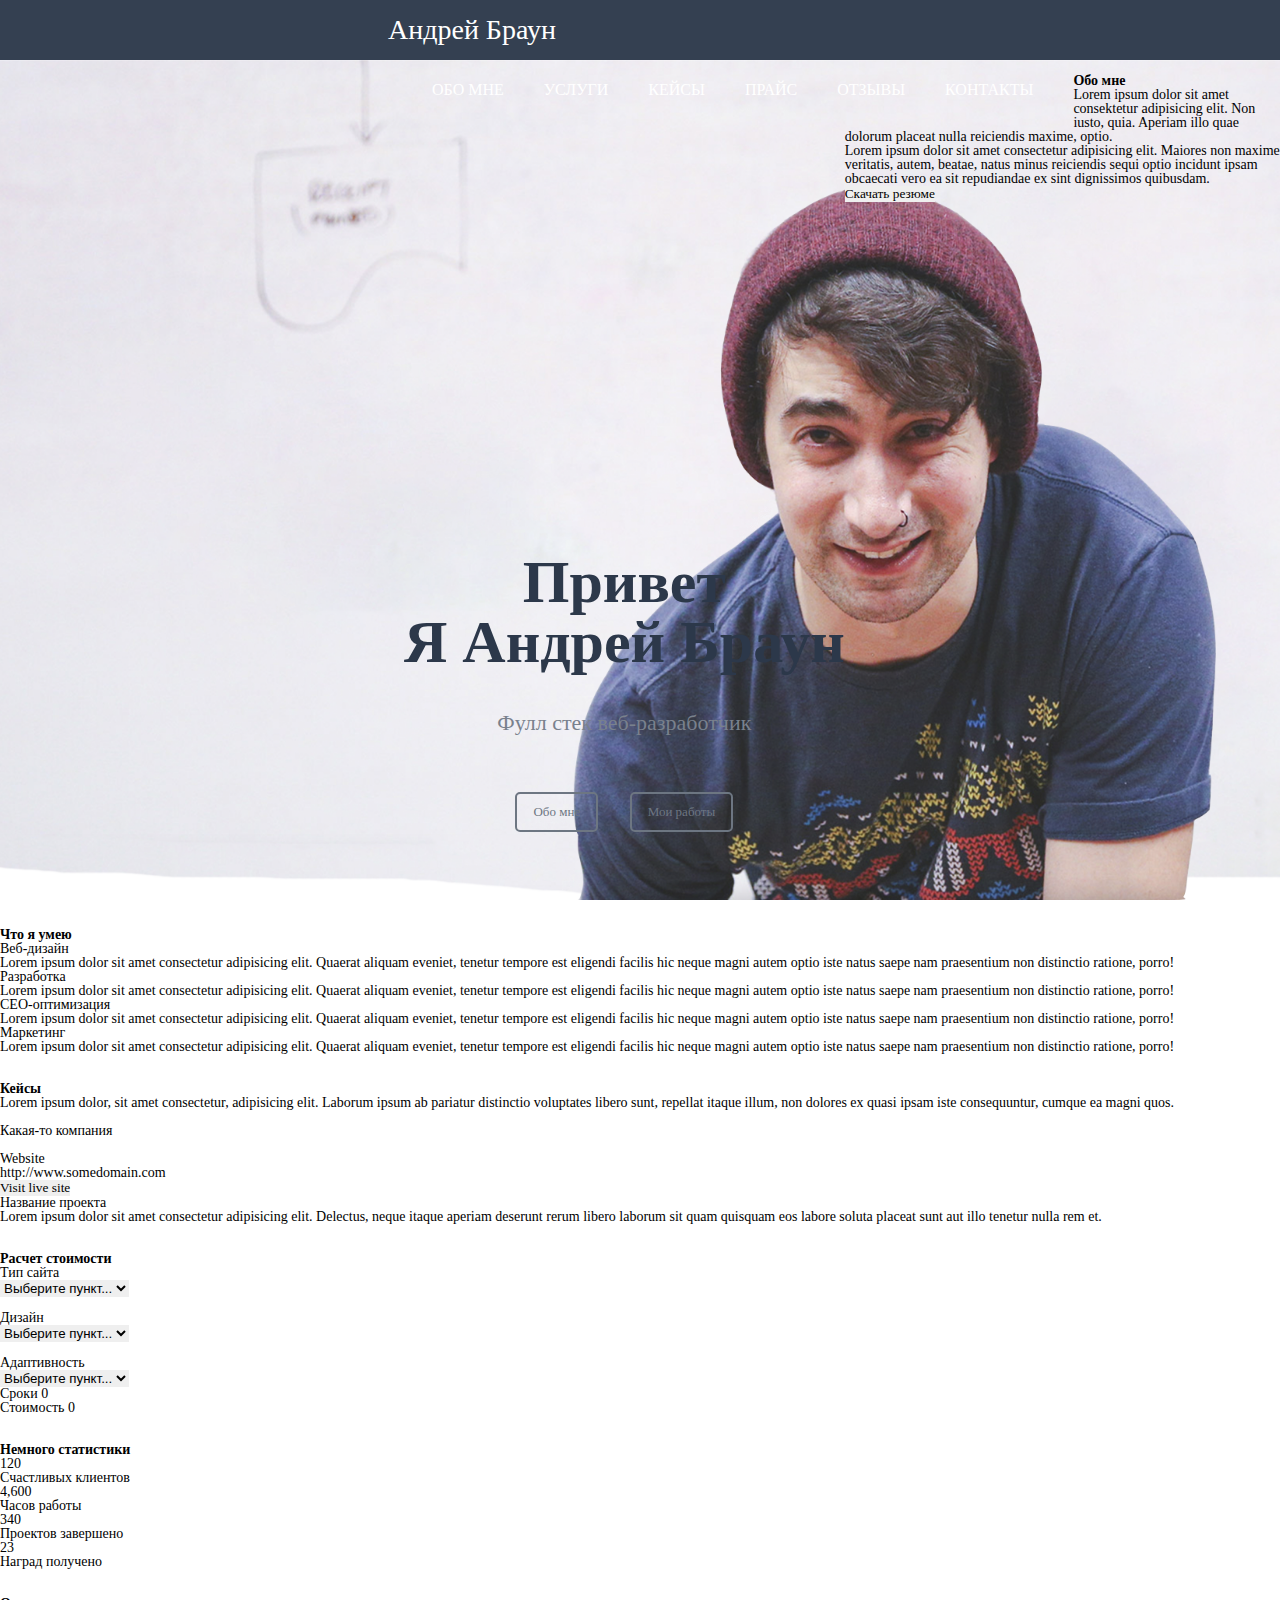
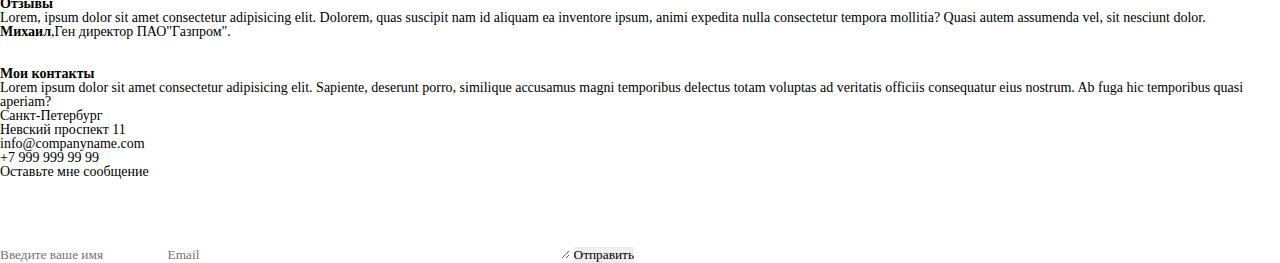
==== index.html @ 1dacb56b "Nikolai-Durnev.github.io" ====
<!DOCTYPE html>
<html lang="en">
<head>
		        <meta charset="UTF-8">
		<meta name="description" content="Это моя первая страница ...">
	    <meta name="author" content="Nikolai">
	    <meta name="robots" content="index/noindex/", follow/nofollow, all>
	    <meta property="og:title" content="Это мой контент">		

	<title>Николай Дурнев - сайт</title>
    <link rel="stylesheet" href="css/reset.css">
    <link rel="stylesheet" href="css/style.css">
</head>

<body>

<header>
	<nav>
		<div class="logo">Андрей Браун</div>
		<div class="menu"><ul>
			<li>Обо мне</li>
			<li>Услуги</li>
			<li>Кейсы</li>
			<li>Прайс</li>
			<li>Отзывы</li>
			<li>Контакты</li>

		</ul></div>
	</nav>
</header>

<div class="main"><div class="tetle__container">
	<h1>Привет <br> Я Андрей Браун </h1>
	<h4> Фулл стек веб-разработчик </h4>
	<input type="submit" value="Обо мне">
	<input type="submit" value="Мои работы">

</div class="rim">
<h2><br><b>Обо мне</b></h2>
<span>Lorem ipsum dolor sit amet consektetur adipisicing elit. Non iusto, quia. Aperiam illo quae dolorum placeat nulla reiciendis maxime, optio.</span>
<span><br>Lorem ipsum dolor sit amet consectetur adipisicing elit. Maiores non maxime veritatis, autem, beatae, natus minus reiciendis sequi optio incidunt ipsam obcaecati vero ea sit repudiandae ex sint dignissimos quibusdam.</span>
<br><input type="submit" value="Скачать резюме">

</div>



<div class="vild"></div>
<h2><br><br><b>Что я умею</b></h2>

<div class="command"></div>
<h2>Веб-дизайн</h2>
<span>Lorem ipsum dolor sit amet consectetur adipisicing elit. Quaerat aliquam eveniet, tenetur tempore est eligendi facilis hic neque magni autem optio iste natus saepe nam praesentium non distinctio ratione, porro!</span>

<div class="command"></div>
<h2>Разработка</h2>
<span>Lorem ipsum dolor sit amet consectetur adipisicing elit. Quaerat aliquam eveniet, tenetur tempore est eligendi facilis hic neque magni autem optio iste natus saepe nam praesentium non distinctio ratione, porro!</span>

<div class="command"></div>
<h2>CEO-оптимизация</h2>
<span>Lorem ipsum dolor sit amet consectetur adipisicing elit. Quaerat aliquam eveniet, tenetur tempore est eligendi facilis hic neque magni autem optio iste natus saepe nam praesentium non distinctio ratione, porro!</span>

<div class="command"></div>
<h2>Маркетинг</h2>
<span>Lorem ipsum dolor sit amet consectetur adipisicing elit. Quaerat aliquam eveniet, tenetur tempore est eligendi facilis hic neque magni autem optio iste natus saepe nam praesentium non distinctio ratione, porro!</span>



<div class="sit"></div>
<h2><br><br><b>Кейсы</b></h2>
<span>Lorem ipsum dolor, sit amet consectetur, adipisicing elit. Laborum ipsum ab pariatur distinctio voluptates libero sunt, repellat itaque illum, non dolores ex quasi ipsam iste consequuntur, cumque ea magni quos.</span>
<p><img src="" alt=""></p>
<span>Какая-то компания</span>
<h2><br>Website</h2>
<span>http://www.somedomain.com</span>

<form action="" target="_blank">
   <button>Visit live site</button>
  </form>

  <div class="dolor"></div>
  <h2>Название проекта</h2>
  <span>Lorem ipsum dolor sit amet consectetur adipisicing elit. Delectus, neque itaque aperiam deserunt rerum libero laborum sit quam quisquam eos labore soluta placeat sunt aut illo tenetur nulla rem et.</span>



  <div class="libero"></div>
  <h2><br><br><b>Расчет стоимости</b></h2>

<h2>Тип сайта</h2>
<select name="user_profile_color_2" required="required">
  <option value="">Выберите пункт...</option>
  <option value="1">1</option>
  <option value="2">2</option>
  <option value="3">3</option>
  <option value="4">4</option>
  <option value="5">5</option>
  <option value="6">6</option>
</select>

<h2><br>Дизайн</h2>
<select name="user_profile_color_2" required="required">
  <option value="">Выберите пункт...</option>
  <option value="1">1</option>
  <option value="2">2</option>
  <option value="3">3</option>
  <option value="4">4</option>
  <option value="5">5</option>
  <option value="6">6</option>
</select>

<h2><br>Адаптивность</h2>
<select name="user_profile_color_2" required="required">
  <option value="">Выберите пункт...</option>
  <option value="1">1</option>
  <option value="2">2</option>
  <option value="3">3</option>
  <option value="4">4</option>
  <option value="5">5</option>
  <option value="6">6</option>
</select>

<h3>Сроки 0</h3>
<h3>Стоимость 0</h3>



<div class="elit"></div>
<h2><br><br><b>Немного статистики</b></h2>

<h2>120</h2>
<p>Счастливых клиентов</p>

<h2>4,600</h2>
<p>Часов работы</p>

<h2>340</h2>
<p>Проектов завершено</p>

<h2>23</h2>
<p>Наград получено</p>



<div class="total"></div>
<h2><br><br><b>Отзывы</b></h2>
<span>Lorem, ipsum dolor sit amet consectetur adipisicing elit. Dolorem, quas suscipit nam id aliquam ea inventore ipsum, animi expedita nulla consectetur tempora mollitia? Quasi autem assumenda vel, sit nesciunt dolor.</span>
<span><p><b>Михаил</b>,Ген директор ПАО"Газпром".</p></span>



<div class="total"></div>
<h2><br><br><b>Мои контакты</b></h2>
<span>Lorem ipsum dolor sit amet consectetur adipisicing elit. Sapiente, deserunt porro, similique accusamus magni temporibus delectus totam voluptas ad veritatis officiis consequatur eius nostrum. Ab fuga hic temporibus quasi aperiam?</span>
<span><p>Санкт-Петербург</p><p>Невский проспект 11</p></span>
<span><p>info@companyname.com</p></span>
<span><p>+7 999 999 99 99</p></span>

<h2>Оставьте мне сообщение</h2>

<input type="text" name="text_input" placeholder="Введите ваше имя">
<input type="text" name="text_input" placeholder="Email">
<textarea name="name1" id="1" cols="30" rows="5" >
</textarea>

<input type="reset" value="Отправить">







</body>

</html>
---- css/style.css ----
.body{
	font-family: Arial, snas-serif;
}

nav{
	width: 100%;
	height: 60px;
	background: #344051;
}

.logo{
	color: #fff;
	font-size: 28px;
	line-height: 60px;
	padding-left: 388px;
	float: left;
}

.menu{
	float: left;
	padding-left: 432px;
}

ul li{
	float: left;
	line-height: 60px;
	color: #fff;
	margin-right: 40px;
	font-size: 16px;
	text-transform: uppercase;
}

.main{
	width: 100%;
	height: calc(100% - 60px);
	background: url(../img/boy.png) 90% 100%/auto 85% no-repeat, url(../img/фон.png) center/cover no-repeat;
}

.tetle__container{
	float: left;
	margin: 432px 0px 0px 404px;
	color: #2c384a;
	text-align: center;
}

.tetle__container h1{
	font-size: 60px;
	font-weight: bold;
}

.tetle__container h4{
	margin-top: 40px;
	font-size: 22px;
	color: #79818d;
}

.tetle__container input{
	height: 40px;
	text-align: center;
	border: 2px solid #6d7682;
	background: none;
	border-radius: 5px;
	color: #6d7682;
	font-size: 13px;
	padding: 0px 16px;
	margin: 58px 14px 0px 14px;
}

.rim h2{
	font-size: 40px;
	color: red;

}
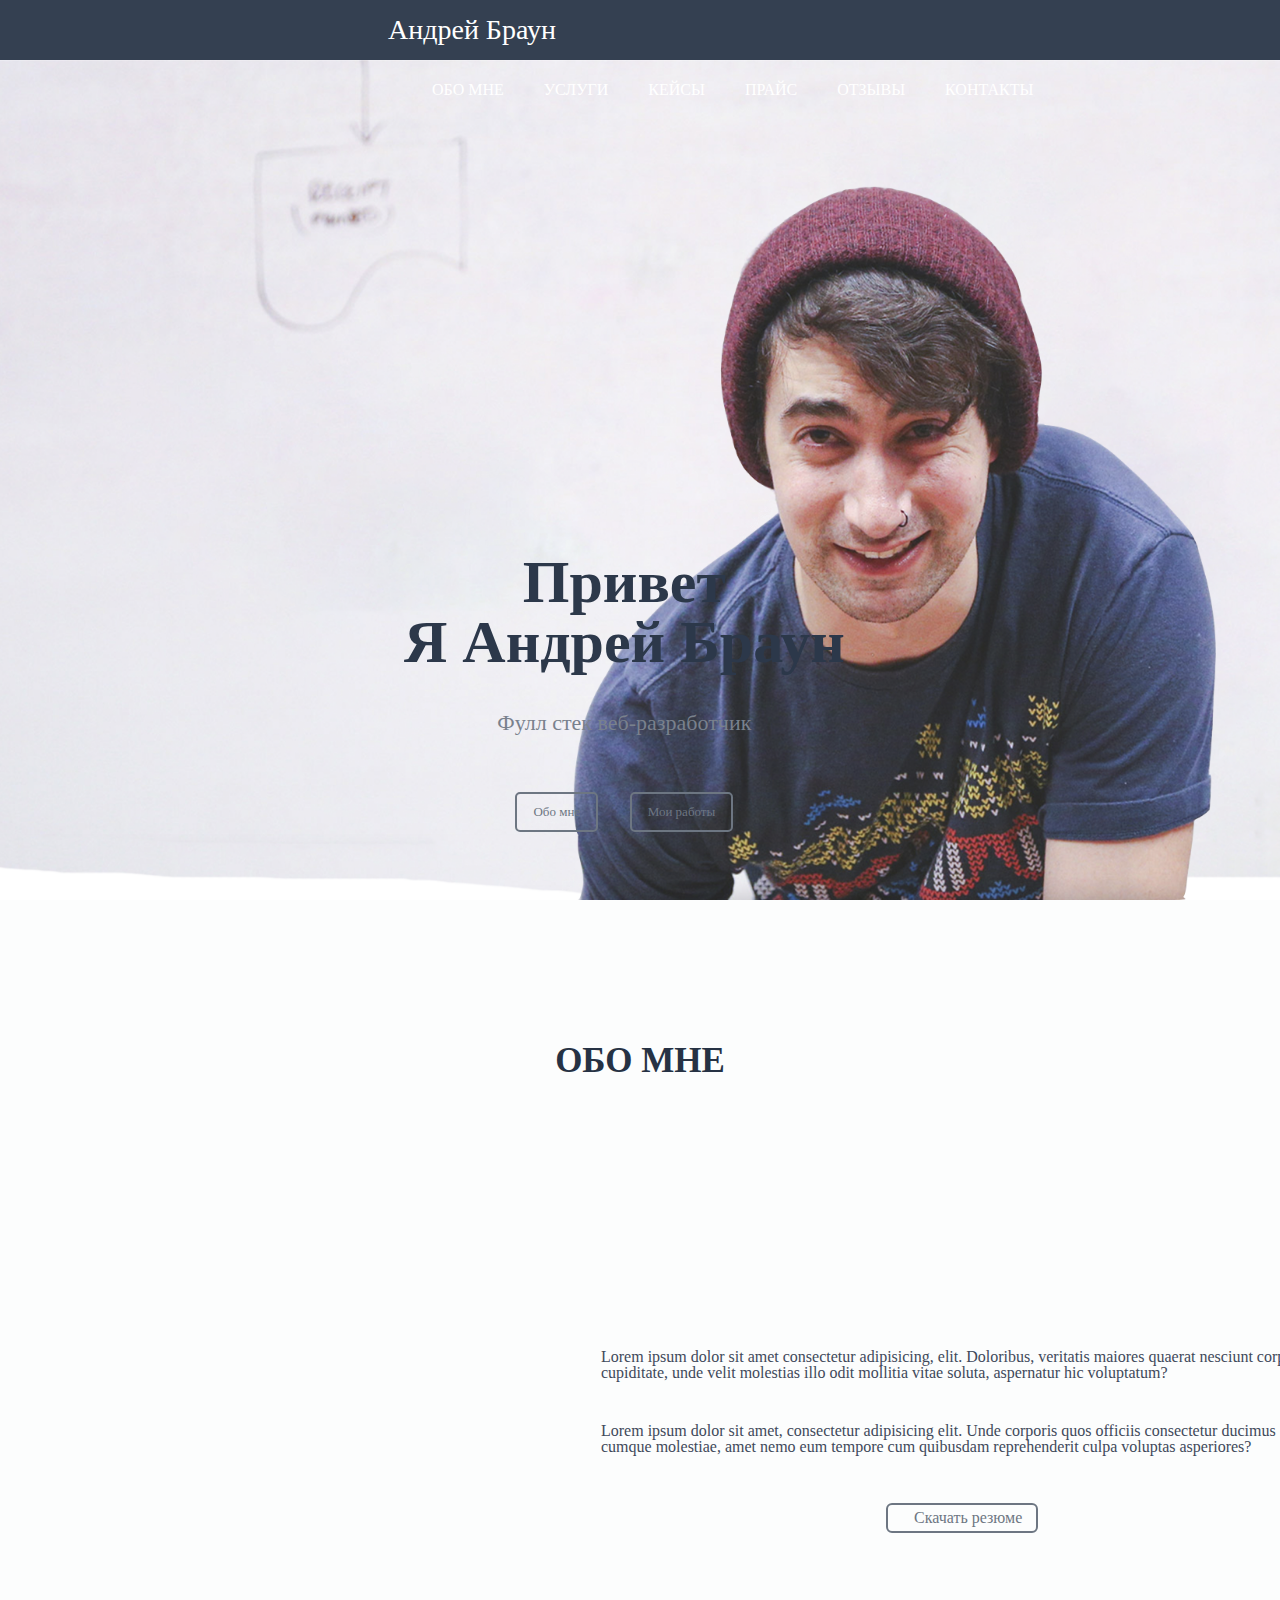
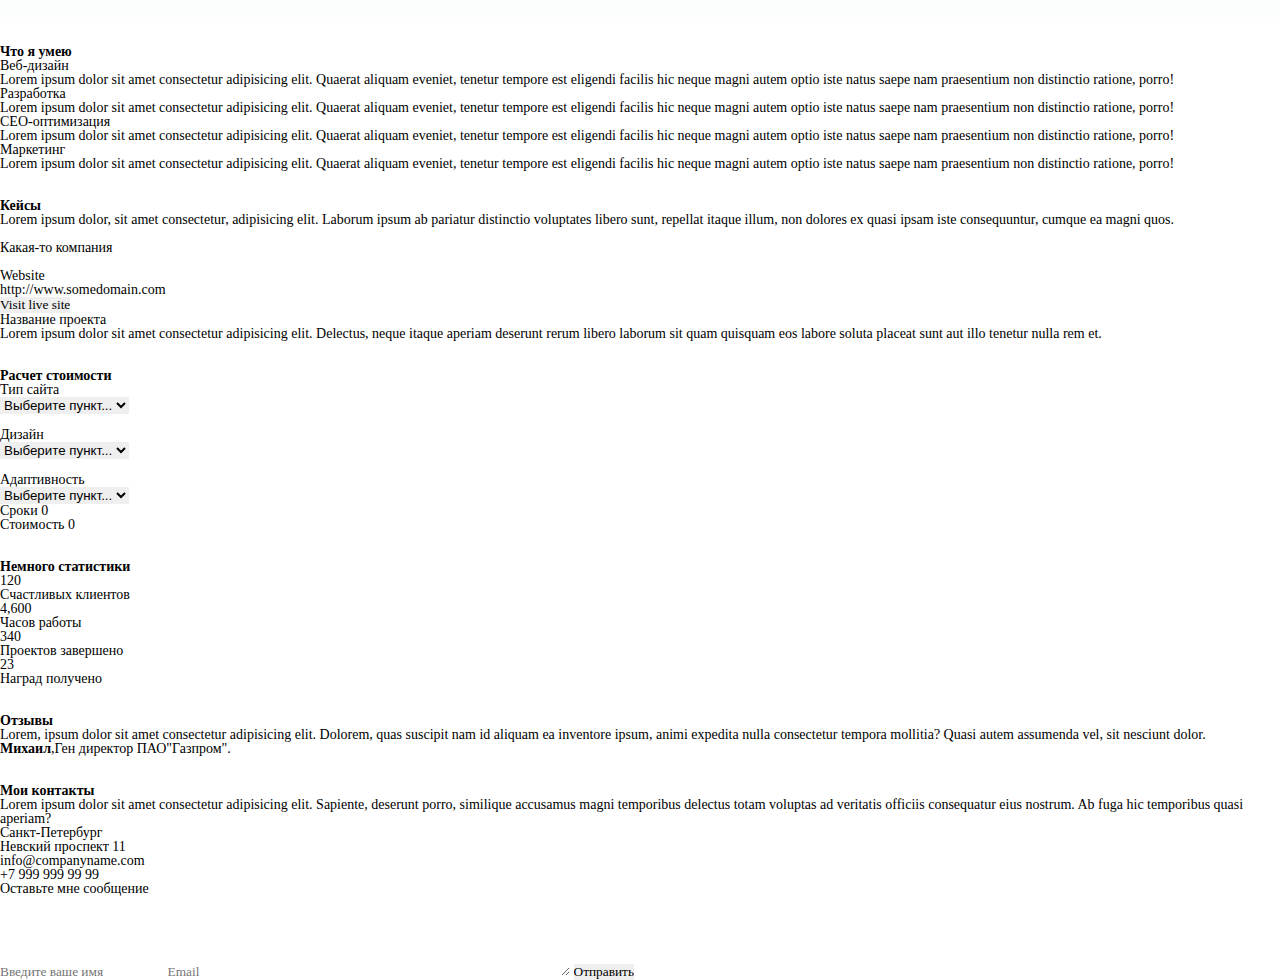
==== commit dec95a2c: "Nikolai-Durnev.github.io" ====
--- a/index.html
+++ b/index.html
@@ -34,35 +34,46 @@
 	<h4> Фулл стек веб-разработчик </h4>
 	<input type="submit" value="Обо мне">
 	<input type="submit" value="Мои работы">
+  </div>
+  </div>
 
-</div class="rim">
+
+
+
+<div class="light"> <div class="out"> <div class="rim">
 <h2><br><b>Обо мне</b></h2>
-<span>Lorem ipsum dolor sit amet consektetur adipisicing elit. Non iusto, quia. Aperiam illo quae dolorum placeat nulla reiciendis maxime, optio.</span>
-<span><br>Lorem ipsum dolor sit amet consectetur adipisicing elit. Maiores non maxime veritatis, autem, beatae, natus minus reiciendis sequi optio incidunt ipsam obcaecati vero ea sit repudiandae ex sint dignissimos quibusdam.</span>
+<div class="exemple-block">Lorem ipsum dolor sit amet consectetur adipisicing, elit. Doloribus, veritatis maiores quaerat nesciunt corporis, cupiditate, unde velit molestias illo odit mollitia vitae soluta, aspernatur hic voluptatum?</div>
+<div class="exemple-string">Lorem ipsum dolor sit amet, consectetur adipisicing elit. Unde corporis quos officiis consectetur ducimus cumque molestiae, amet nemo eum tempore cum quibusdam reprehenderit culpa voluptas asperiores?</div>
 <br><input type="submit" value="Скачать резюме">
 
 </div>
+</div>
+</div>
 
 
+<div class="vild">
+<h2><br><br><b>Что я умею</b></h2>
+</div>
 
-<div class="vild"></div>
-<h2><br><br><b>Что я умею</b></h2>
-
-<div class="command"></div>
+<div class="command">
 <h2>Веб-дизайн</h2>
 <span>Lorem ipsum dolor sit amet consectetur adipisicing elit. Quaerat aliquam eveniet, tenetur tempore est eligendi facilis hic neque magni autem optio iste natus saepe nam praesentium non distinctio ratione, porro!</span>
+</div>
 
-<div class="command"></div>
+<div class="command">
 <h2>Разработка</h2>
 <span>Lorem ipsum dolor sit amet consectetur adipisicing elit. Quaerat aliquam eveniet, tenetur tempore est eligendi facilis hic neque magni autem optio iste natus saepe nam praesentium non distinctio ratione, porro!</span>
+</div>
 
-<div class="command"></div>
+<div class="command">
 <h2>CEO-оптимизация</h2>
 <span>Lorem ipsum dolor sit amet consectetur adipisicing elit. Quaerat aliquam eveniet, tenetur tempore est eligendi facilis hic neque magni autem optio iste natus saepe nam praesentium non distinctio ratione, porro!</span>
+</div>
 
-<div class="command"></div>
+<div class="command">
 <h2>Маркетинг</h2>
 <span>Lorem ipsum dolor sit amet consectetur adipisicing elit. Quaerat aliquam eveniet, tenetur tempore est eligendi facilis hic neque magni autem optio iste natus saepe nam praesentium non distinctio ratione, porro!</span>
+</div>
 
 
 
--- a/css/style.css
+++ b/css/style.css
@@ -66,9 +66,53 @@
 	margin: 58px 14px 0px 14px;
 }
 
-.rim h2{
-	font-size: 40px;
-	color: red;
-
+.light{
+	width: 100%;
+	height: 717px;
+	background-color: #fcfdfd; 
 }
 
+.out{
+	background: url(../img/фотка.png) 859px 226px  no-repeat;
+}
+
+.rim h2{
+	text-transform: uppercase;
+	font-size: 35px;
+	color: #263244;
+	padding-top: 108px;
+	text-align: center;
+}
+
+.exemple-block{
+	border: 1px solid #fcfdfd;
+	width: 731px;
+	color: #3f495a;
+	font-size: 16px;
+    margin: 270px 14px 0px 600px;
+	}
+
+.exemple-string{
+	border: 1px solid #fcfdfd;
+	width: 731px;
+	color: #3f495a;
+	font-size: 16px;
+	margin: 40px 14px 0px 600px;
+}
+
+.rim input{
+	height: 30px;
+	border: 2px solid #6d7682;
+	border-radius: 6px;
+	color: #6d7682;
+	font-size: 16px;
+	padding: 0px 14px 0px 26px;
+	margin: 33px 14px 0px 886px;
+	text-align: center;
+	background: url(../img/иконка.png) 4px 5px no-repeat;
+}
+
+
+
+
+
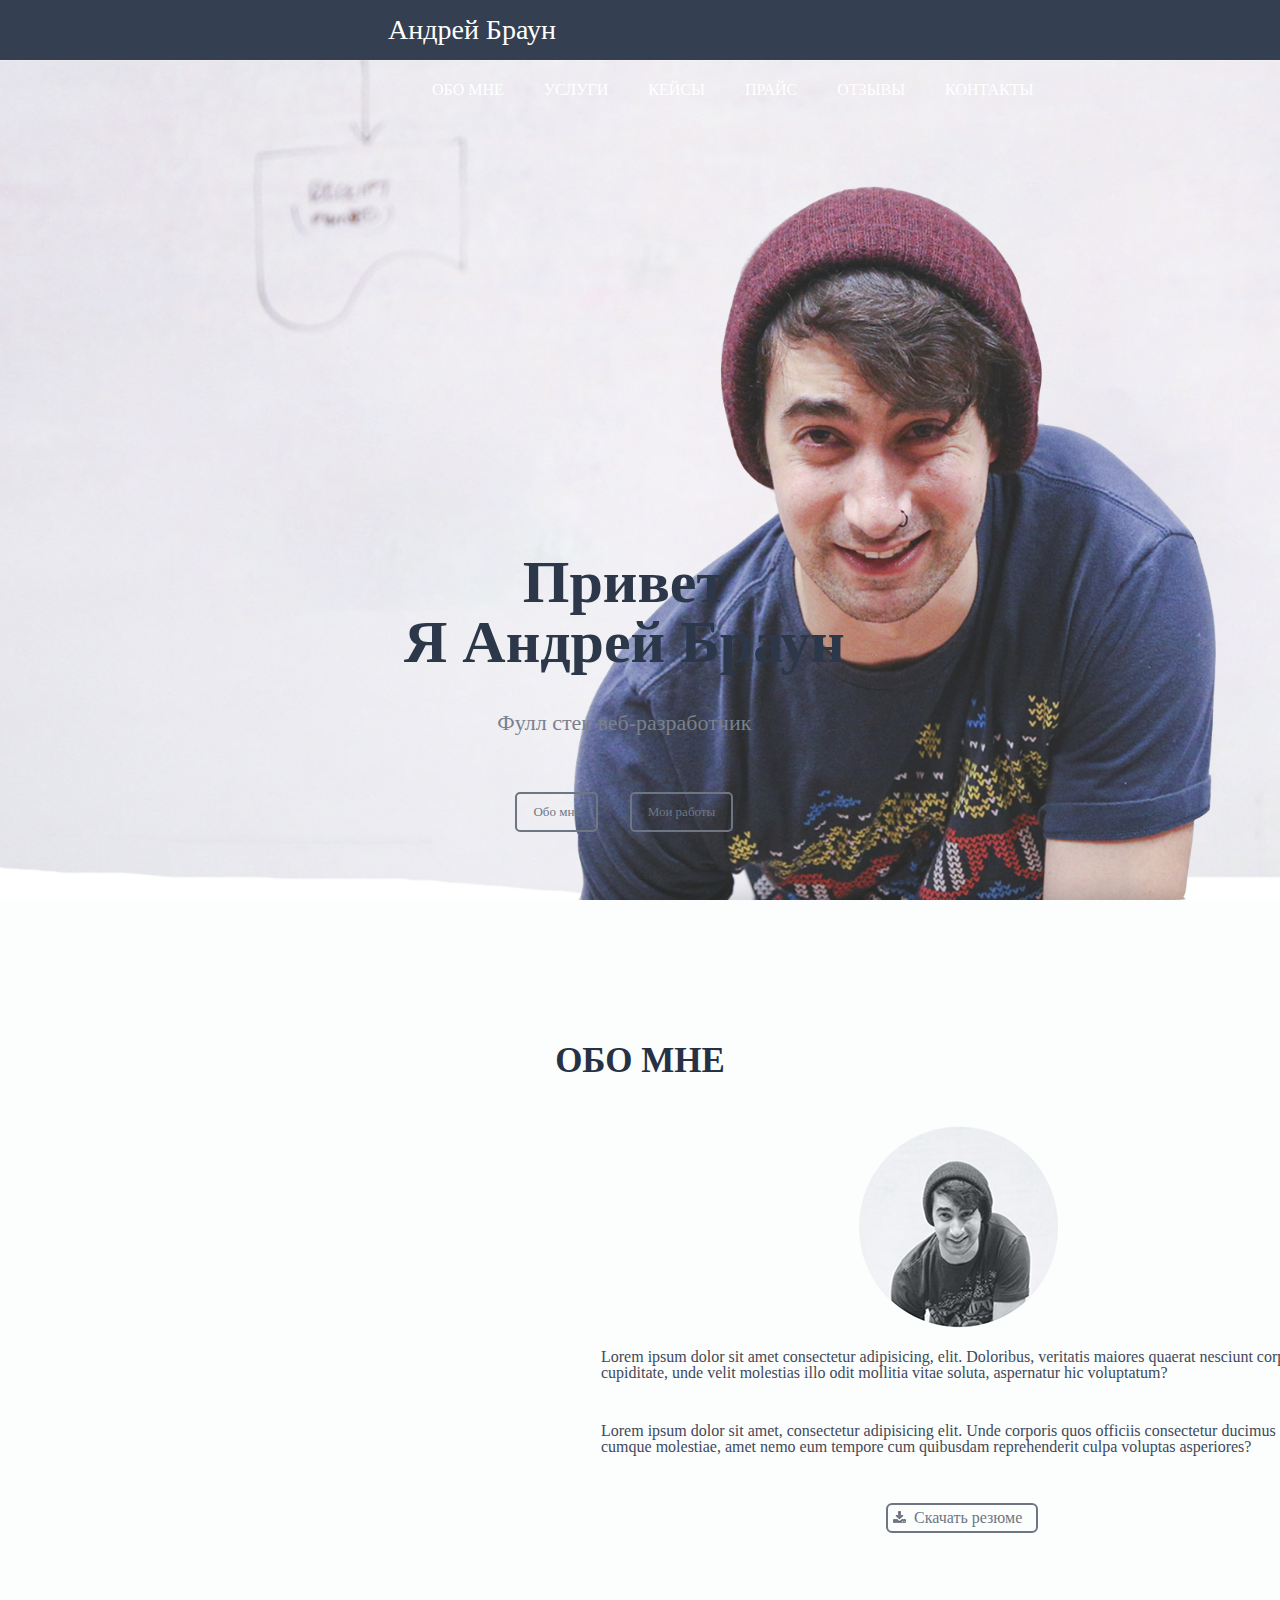
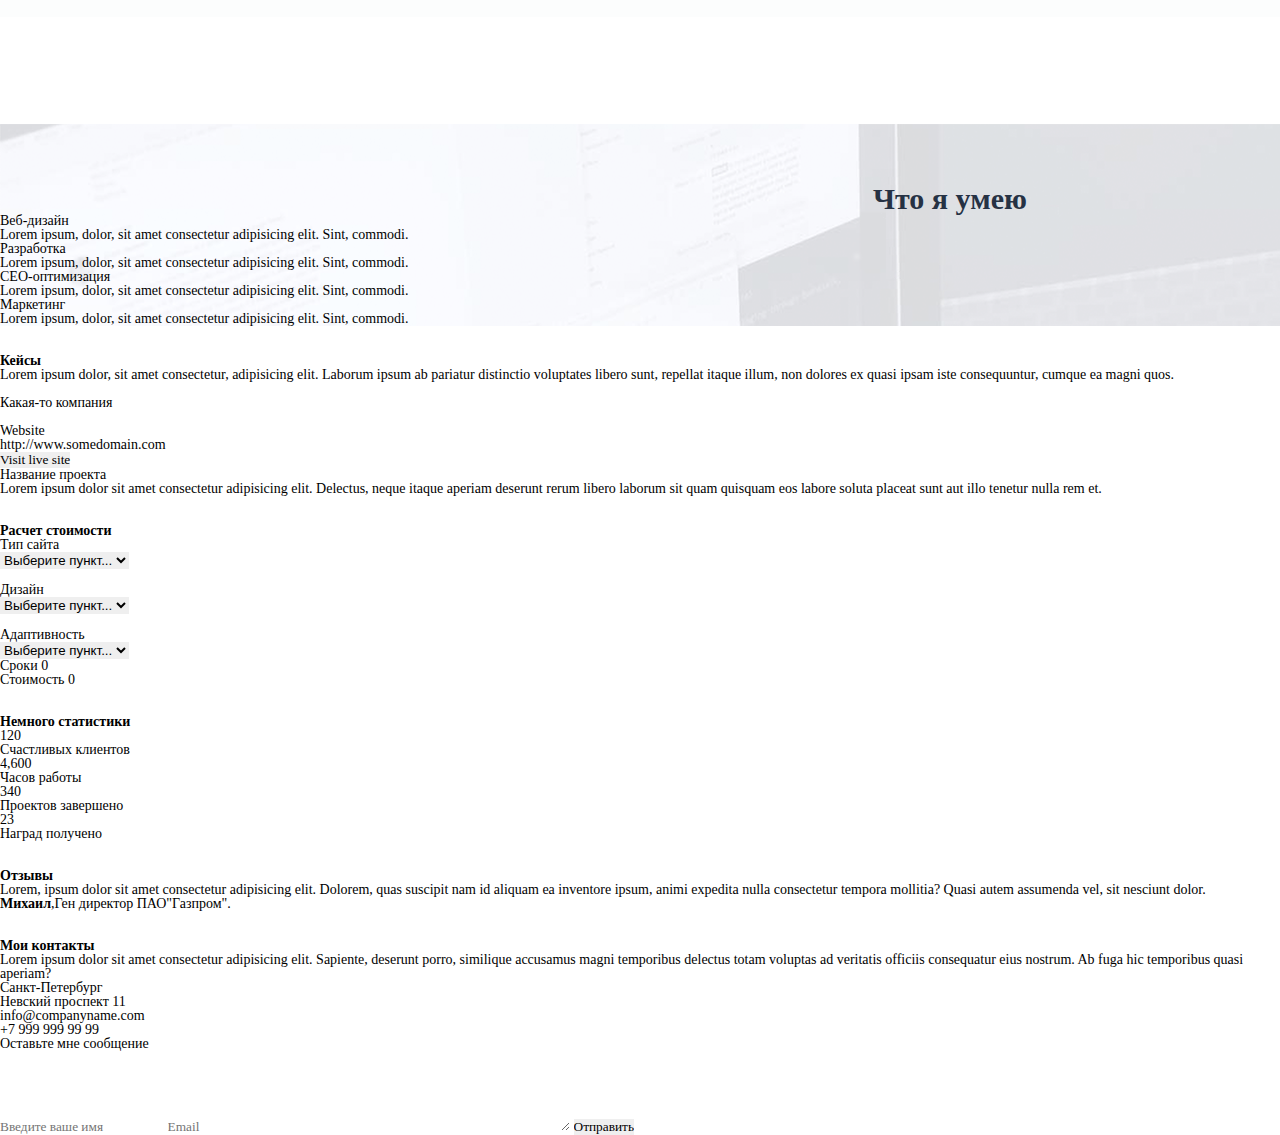
==== commit 252558f3: "Nikolai-Durnev.github.io" ====
--- a/index.html
+++ b/index.html
@@ -51,28 +51,30 @@
 </div>
 
 
-<div class="vild">
+
+<div class="roll"><div class="vild">
 <h2><br><br><b>Что я умею</b></h2>
 </div>
 
 <div class="command">
 <h2>Веб-дизайн</h2>
-<span>Lorem ipsum dolor sit amet consectetur adipisicing elit. Quaerat aliquam eveniet, tenetur tempore est eligendi facilis hic neque magni autem optio iste natus saepe nam praesentium non distinctio ratione, porro!</span>
+<div class="lor">Lorem ipsum, dolor, sit amet consectetur adipisicing elit. Sint, commodi.</div>
 </div>
 
 <div class="command">
 <h2>Разработка</h2>
-<span>Lorem ipsum dolor sit amet consectetur adipisicing elit. Quaerat aliquam eveniet, tenetur tempore est eligendi facilis hic neque magni autem optio iste natus saepe nam praesentium non distinctio ratione, porro!</span>
+<div class="lor">Lorem ipsum, dolor, sit amet consectetur adipisicing elit. Sint, commodi.</div>
 </div>
 
 <div class="command">
 <h2>CEO-оптимизация</h2>
-<span>Lorem ipsum dolor sit amet consectetur adipisicing elit. Quaerat aliquam eveniet, tenetur tempore est eligendi facilis hic neque magni autem optio iste natus saepe nam praesentium non distinctio ratione, porro!</span>
+<div class="lor">Lorem ipsum, dolor, sit amet consectetur adipisicing elit. Sint, commodi.</div>
 </div>
 
 <div class="command">
 <h2>Маркетинг</h2>
-<span>Lorem ipsum dolor sit amet consectetur adipisicing elit. Quaerat aliquam eveniet, tenetur tempore est eligendi facilis hic neque magni autem optio iste natus saepe nam praesentium non distinctio ratione, porro!</span>
+<div class="lor">Lorem ipsum, dolor, sit amet consectetur adipisicing elit. Sint, commodi.</div>
+</div>
 </div>
 
 
--- a/css/style.css
+++ b/css/style.css
@@ -72,6 +72,7 @@
 	background-color: #fcfdfd; 
 }
 
+
 .out{
 	background: url(../img/фотка.png) 859px 226px  no-repeat;
 }
@@ -112,7 +113,21 @@
 	background: url(../img/иконка.png) 4px 5px no-repeat;
 }
 
+.roll{
+	background: url(../img/12.png)  no-repeat;
+}
+
+.vild h2{
+	font-size: 30px;
+	margin: 107px 0px 0px 873px;
+	color: #263244;
+}
+
+.command h2{
+
+}
 
 
 
 
+
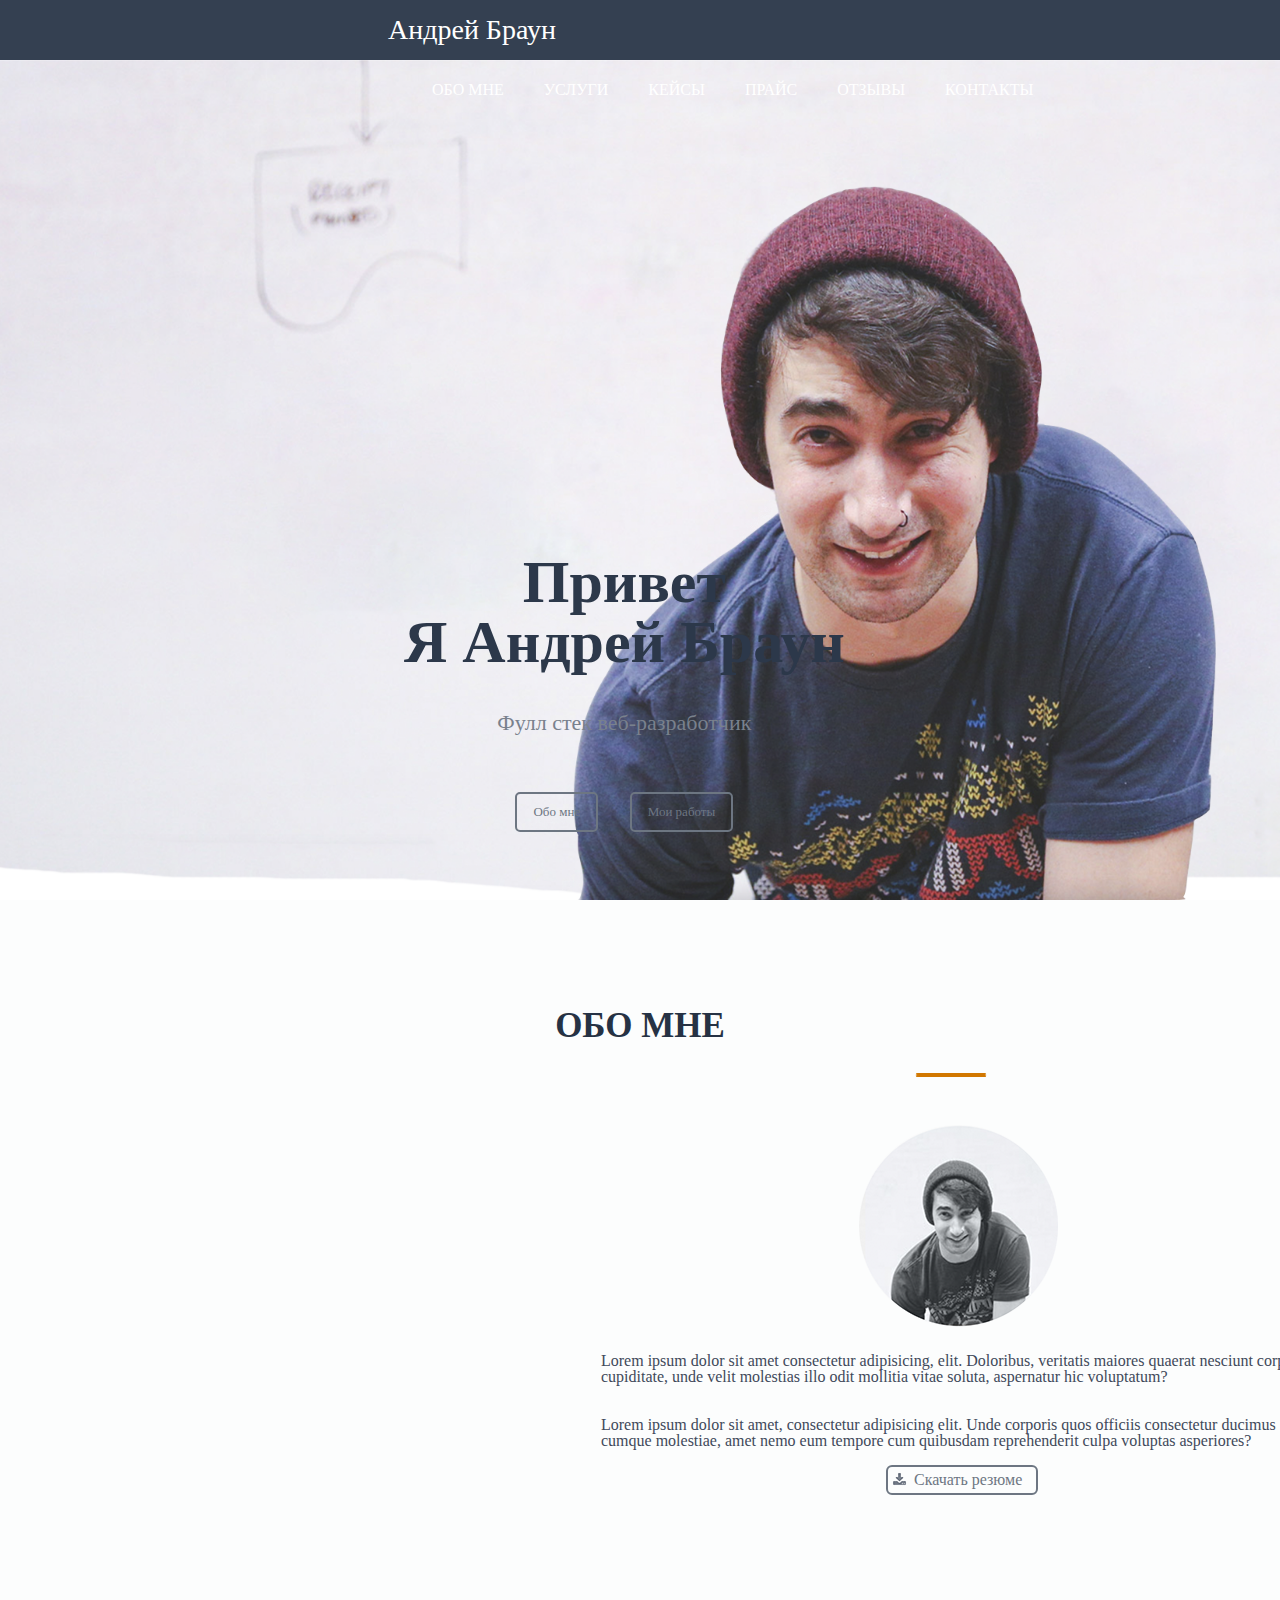
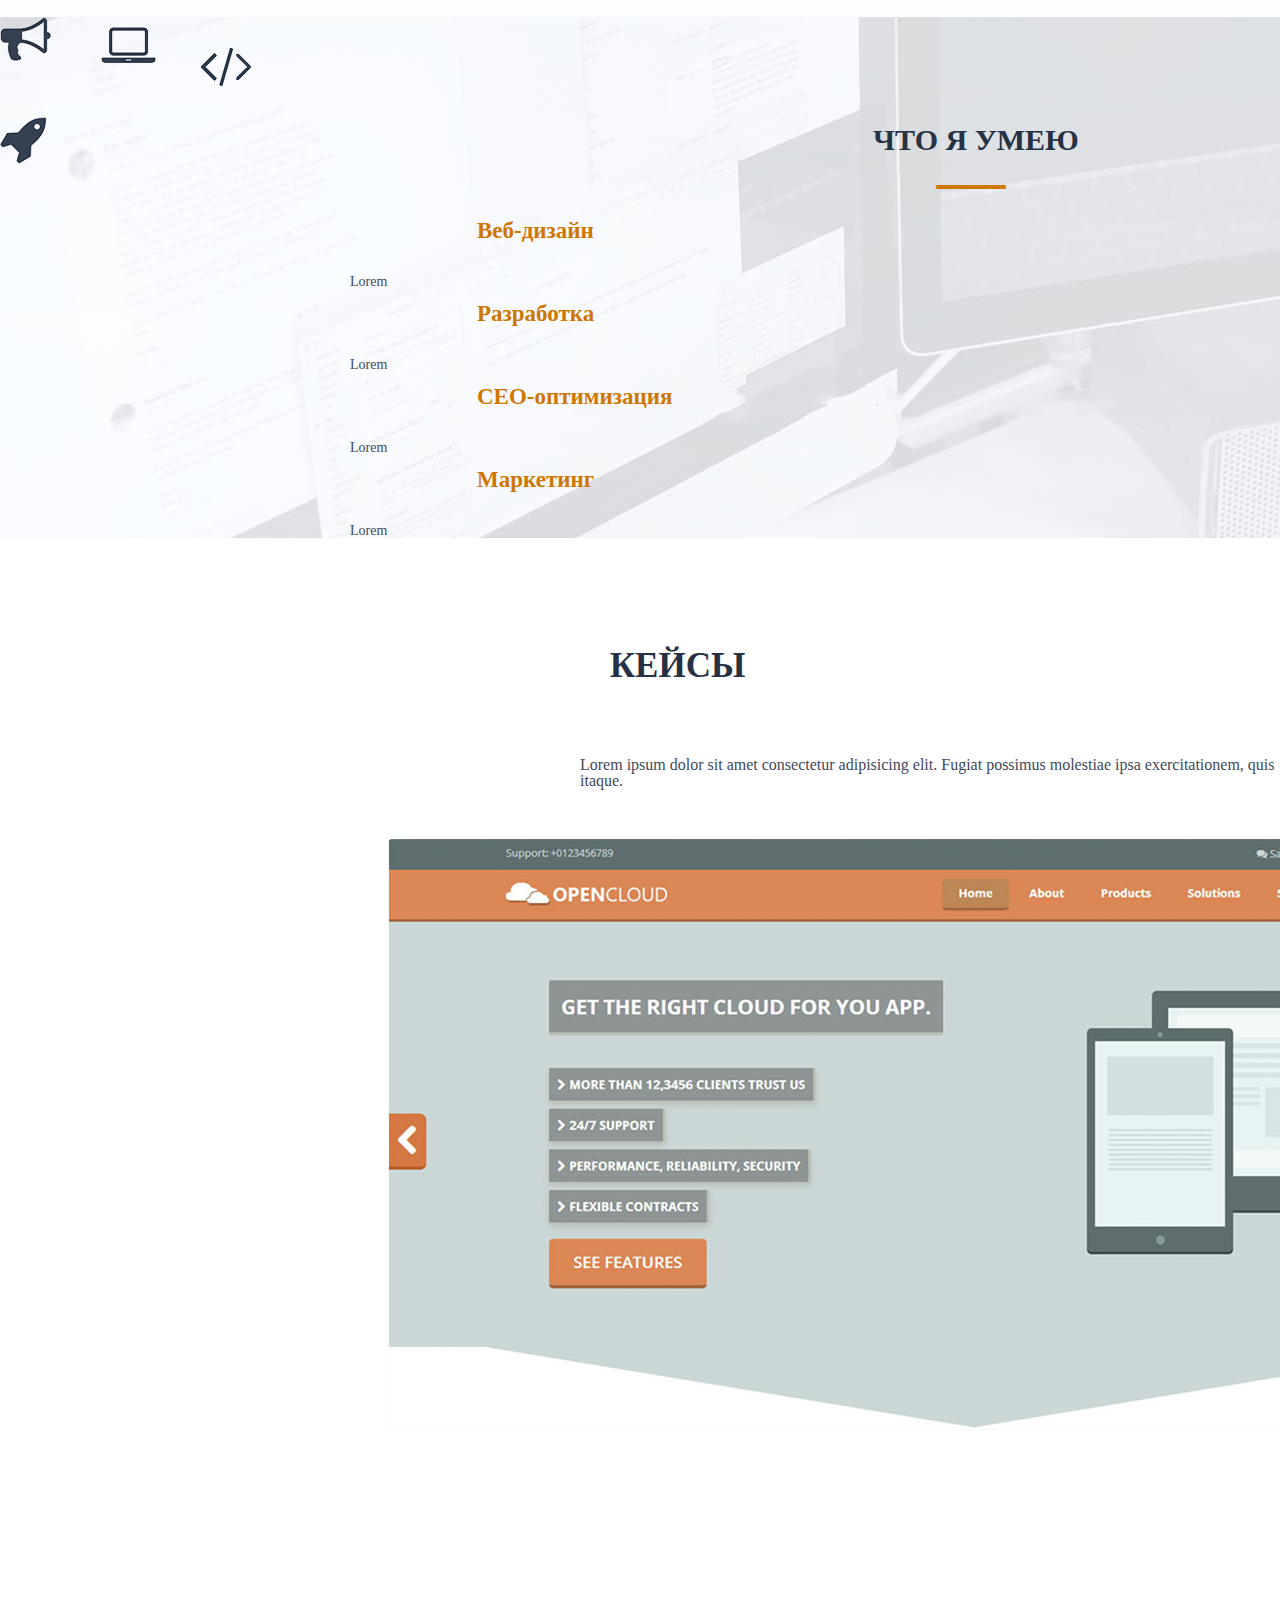
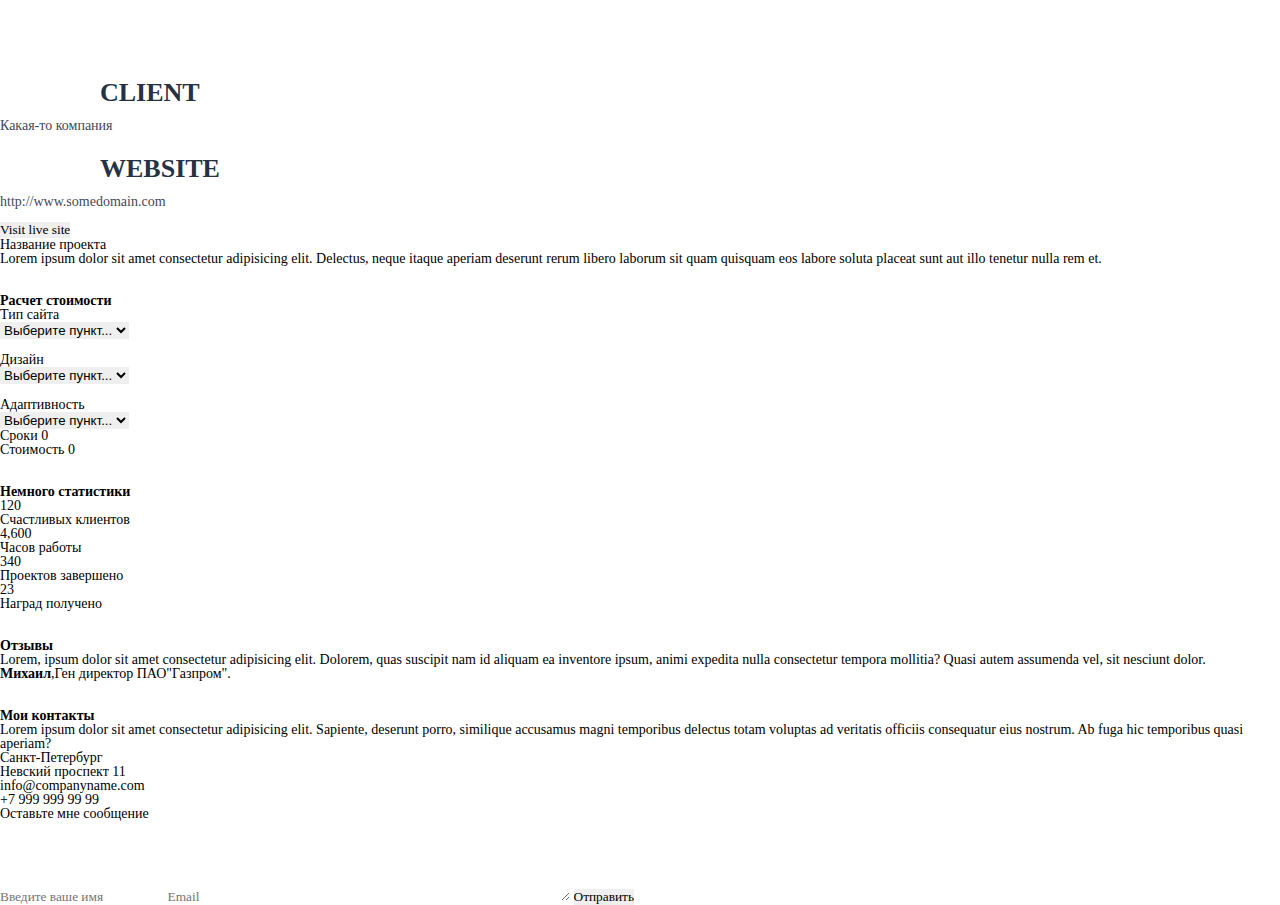
==== commit cd9f1062: "Nikolai-Durnev.github.io" ====
--- a/index.html
+++ b/index.html
@@ -41,10 +41,11 @@
 
 
 <div class="light"> <div class="out"> <div class="rim">
-<h2><br><b>Обо мне</b></h2>
+<h2><b>Обо мне</b></h2>
+<img src="img/Черта заголовка.png" alt="">
 <div class="exemple-block">Lorem ipsum dolor sit amet consectetur adipisicing, elit. Doloribus, veritatis maiores quaerat nesciunt corporis, cupiditate, unde velit molestias illo odit mollitia vitae soluta, aspernatur hic voluptatum?</div>
 <div class="exemple-string">Lorem ipsum dolor sit amet, consectetur adipisicing elit. Unde corporis quos officiis consectetur ducimus cumque molestiae, amet nemo eum tempore cum quibusdam reprehenderit culpa voluptas asperiores?</div>
-<br><input type="submit" value="Скачать резюме">
+<input type="submit" value="Скачать резюме">
 
 </div>
 </div>
@@ -53,47 +54,53 @@
 
 
 <div class="roll"><div class="vild">
-<h2><br><br><b>Что я умею</b></h2>
+<h2><b>Что я умею</b></h2>
+
+<img src="img/Черта заголовка.png" alt="">
+
+<div class="comit">
+<h3>Веб-дизайн</h3>
+<h4>Lorem</h4>
 </div>
 
-<div class="command">
-<h2>Веб-дизайн</h2>
-<div class="lor">Lorem ipsum, dolor, sit amet consectetur adipisicing elit. Sint, commodi.</div>
+<div class="comit">
+<h3>Разработка</h3>
+<h4>Lorem</h4>    
 </div>
 
-<div class="command">
-<h2>Разработка</h2>
-<div class="lor">Lorem ipsum, dolor, sit amet consectetur adipisicing elit. Sint, commodi.</div>
+<div class="comit">
+<h3>CEO-оптимизация</h3>
+<h4>Lorem</h4>
 </div>
 
-<div class="command">
-<h2>CEO-оптимизация</h2>
-<div class="lor">Lorem ipsum, dolor, sit amet consectetur adipisicing elit. Sint, commodi.</div>
+<div class="comit">
+<h3>Маркетинг</h3>
+<h4>Lorem</h4>
 </div>
-
-<div class="command">
-<h2>Маркетинг</h2>
-<div class="lor">Lorem ipsum, dolor, sit amet consectetur adipisicing elit. Sint, commodi.</div>
 </div>
 </div>
 
 
 
-<div class="sit"></div>
-<h2><br><br><b>Кейсы</b></h2>
-<span>Lorem ipsum dolor, sit amet consectetur, adipisicing elit. Laborum ipsum ab pariatur distinctio voluptates libero sunt, repellat itaque illum, non dolores ex quasi ipsam iste consequuntur, cumque ea magni quos.</span>
-<p><img src="" alt=""></p>
-<span>Какая-то компания</span>
-<h2><br>Website</h2>
-<span>http://www.somedomain.com</span>
+<div class="opp"> <div class="sit">
+<h2><b>Кейсы</b></h2>
+<span class="Mh">Lorem ipsum dolor sit amet consectetur adipisicing elit. Fugiat possimus molestiae ipsa exercitationem, quis itaque.</span>
+<img src="img/фотка1.png" alt="">
+<h3>Client</h3>
+<span class="Dr">Какая-то компания</span>
+<h3>Website</h3>
+<span class="Dr">http://www.somedomain.com</span>
 
 <form action="" target="_blank">
    <button>Visit live site</button>
   </form>
 
-  <div class="dolor"></div>
-  <h2>Название проекта</h2>
-  <span>Lorem ipsum dolor sit amet consectetur adipisicing elit. Delectus, neque itaque aperiam deserunt rerum libero laborum sit quam quisquam eos labore soluta placeat sunt aut illo tenetur nulla rem et.</span>
+  <div class="dolor">
+  <h4>Название проекта</h4>
+  <span class="3">Lorem ipsum dolor sit amet consectetur adipisicing elit. Delectus, neque itaque aperiam deserunt rerum libero laborum sit quam quisquam eos labore soluta placeat sunt aut illo tenetur nulla rem et.</span>
+</div>
+</div>
+</div>
 
 
 
--- a/css/style.css
+++ b/css/style.css
@@ -74,8 +74,13 @@
 
 
 .out{
-	background: url(../img/фотка.png) 859px 226px  no-repeat;
-}
+	background: url(../img/фотка.png) 859px 225px  no-repeat;
+}
+ 
+.out img{
+	margin: 30px 0px 30px 915px;
+}
+
 
 .rim h2{
 	text-transform: uppercase;
@@ -90,7 +95,7 @@
 	width: 731px;
 	color: #3f495a;
 	font-size: 16px;
-    margin: 270px 14px 0px 600px;
+    margin: 245px 14px 0px 600px;
 	}
 
 .exemple-string{
@@ -98,7 +103,7 @@
 	width: 731px;
 	color: #3f495a;
 	font-size: 16px;
-	margin: 40px 14px 0px 600px;
+	margin: 30px 14px 0px 600px;
 }
 
 .rim input{
@@ -108,26 +113,91 @@
 	color: #6d7682;
 	font-size: 16px;
 	padding: 0px 14px 0px 26px;
-	margin: 33px 14px 0px 886px;
+	margin: 15px 14px 0px 886px;
 	text-align: center;
 	background: url(../img/иконка.png) 4px 5px no-repeat;
 }
 
 .roll{
 	background: url(../img/12.png)  no-repeat;
+	width: 100%;
+	height: 521px;
+}
+
+.roll img{
+	margin: 30px 0px 30px 935px;
+}
+
+.vild{
+	background: url(../img/ноут.png) 101px 10px no-repeat, url(../img/знак.png) 200px 30px no-repeat, url(../img/ракета.png) 0px 100px no-repeat, url(../img/граммофон.png) no-repeat;
 }
 
 .vild h2{
+	text-transform: uppercase;
 	font-size: 30px;
-	margin: 107px 0px 0px 873px;
-	color: #263244;
-}
-
-.command h2{
-
-}
-
-
-
-
-
+	padding: 108px 0px 0px 873px;
+	color: #263244;
+}
+
+.comit h3{
+	float: left ;
+    width: 700px;
+	color: #cf7600;
+	font-size: 23px;
+	font-weight: 600;
+	padding: 0px 0px 0px 477px;
+}	
+
+.comit h4{
+	float: left;
+    width: 700px;
+	line-height: 40px;
+	color: #3f495a;
+	font-size: 14px;
+	padding: 20px 0px 0px 350px;
+}
+
+.sit img{
+margin: 50px 0px 0px 0px;
+}
+
+.sit{
+	background: url(../img/Черта заголовка.png) no-repeat;
+}
+	
+.sit h2{
+	text-transform: uppercase;
+	font-size: 35px;
+	color: #263244;
+    text-align: center;
+    padding-top: 110px;
+    padding-left: 75px;
+}	
+
+
+.Mh{
+	display: block;
+	color: #3f495a;
+	font-size: 16px;
+    padding: 74px 0px 0px 580px;
+}
+
+.sit h3{
+	text-transform: uppercase;
+	font-size: 26px;
+	color: #263244;
+	font-weight: 600;
+	padding: 10px 0px 0px 100px;
+}
+
+.Dr{
+	display: block;
+	line-height: 40px;
+	color: #3f495a;
+	font-size: 14px;
+	padding: auto;
+}
+
+
+
+
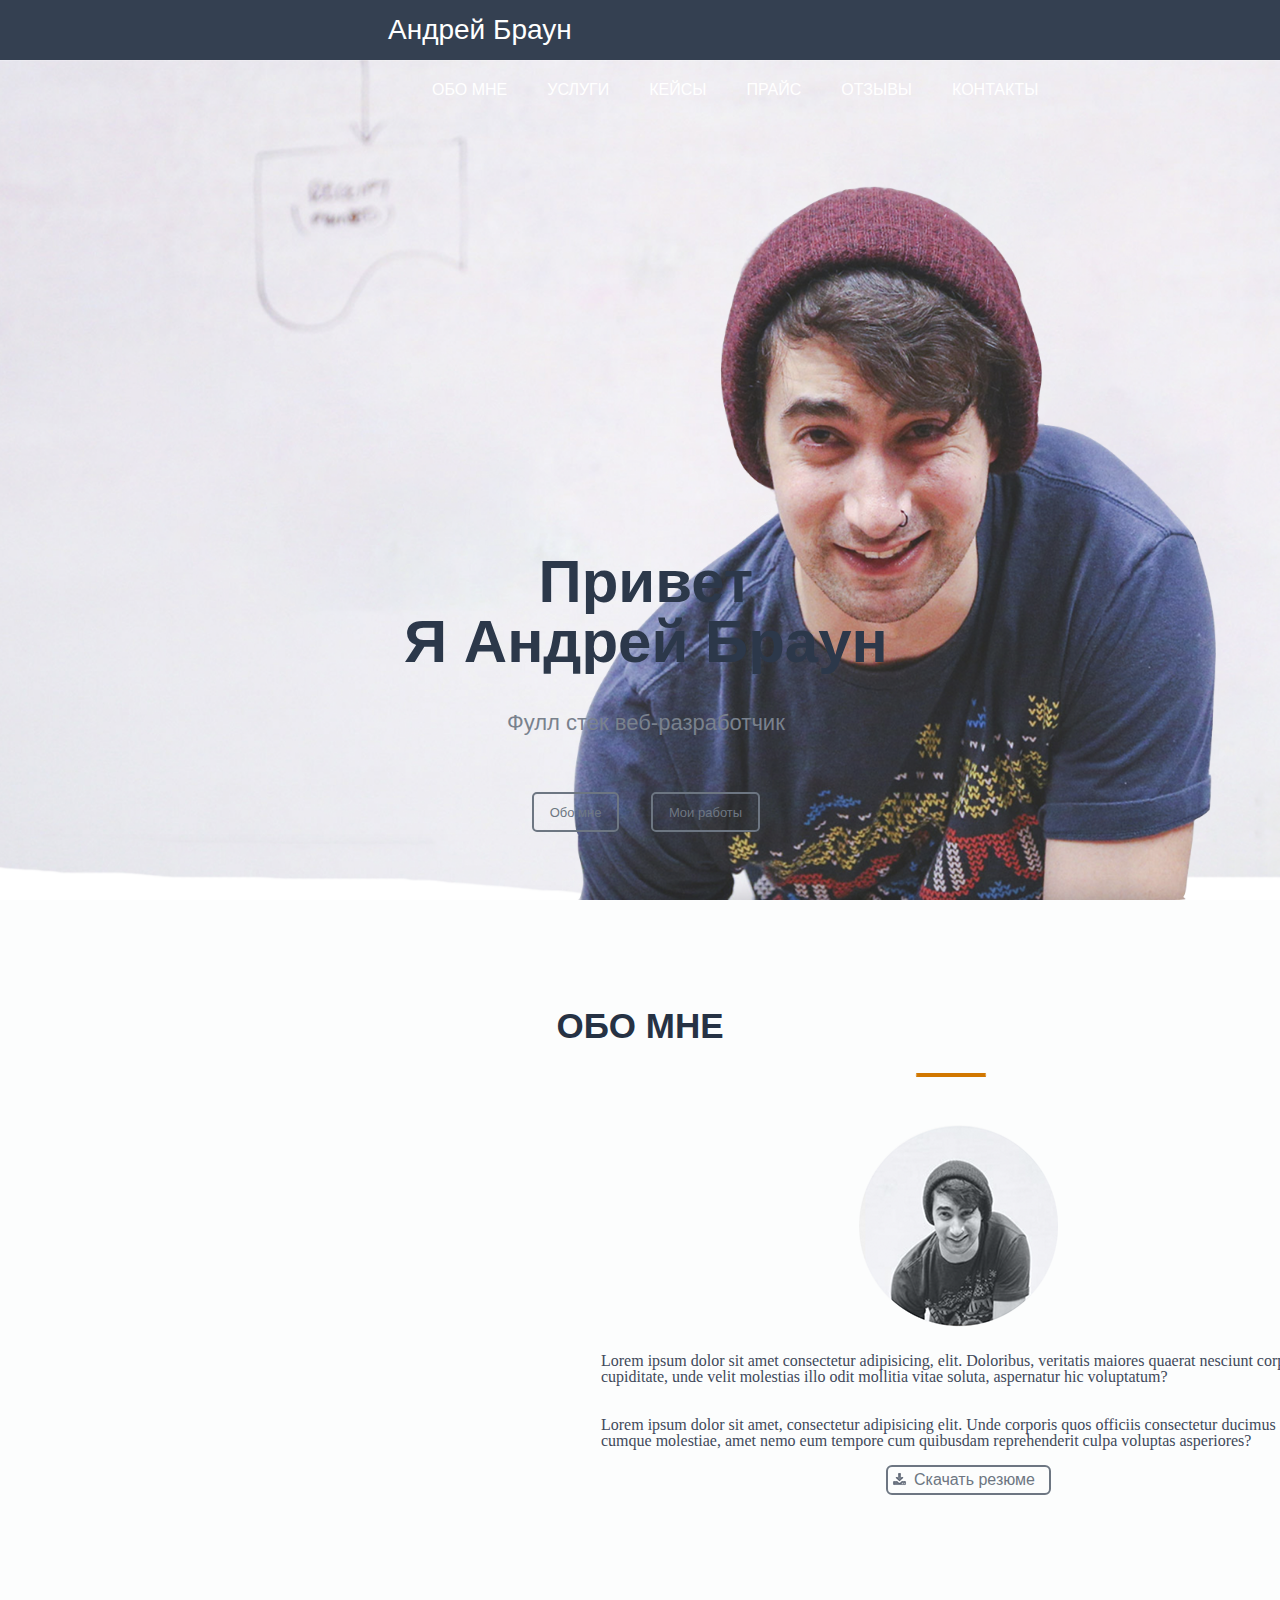
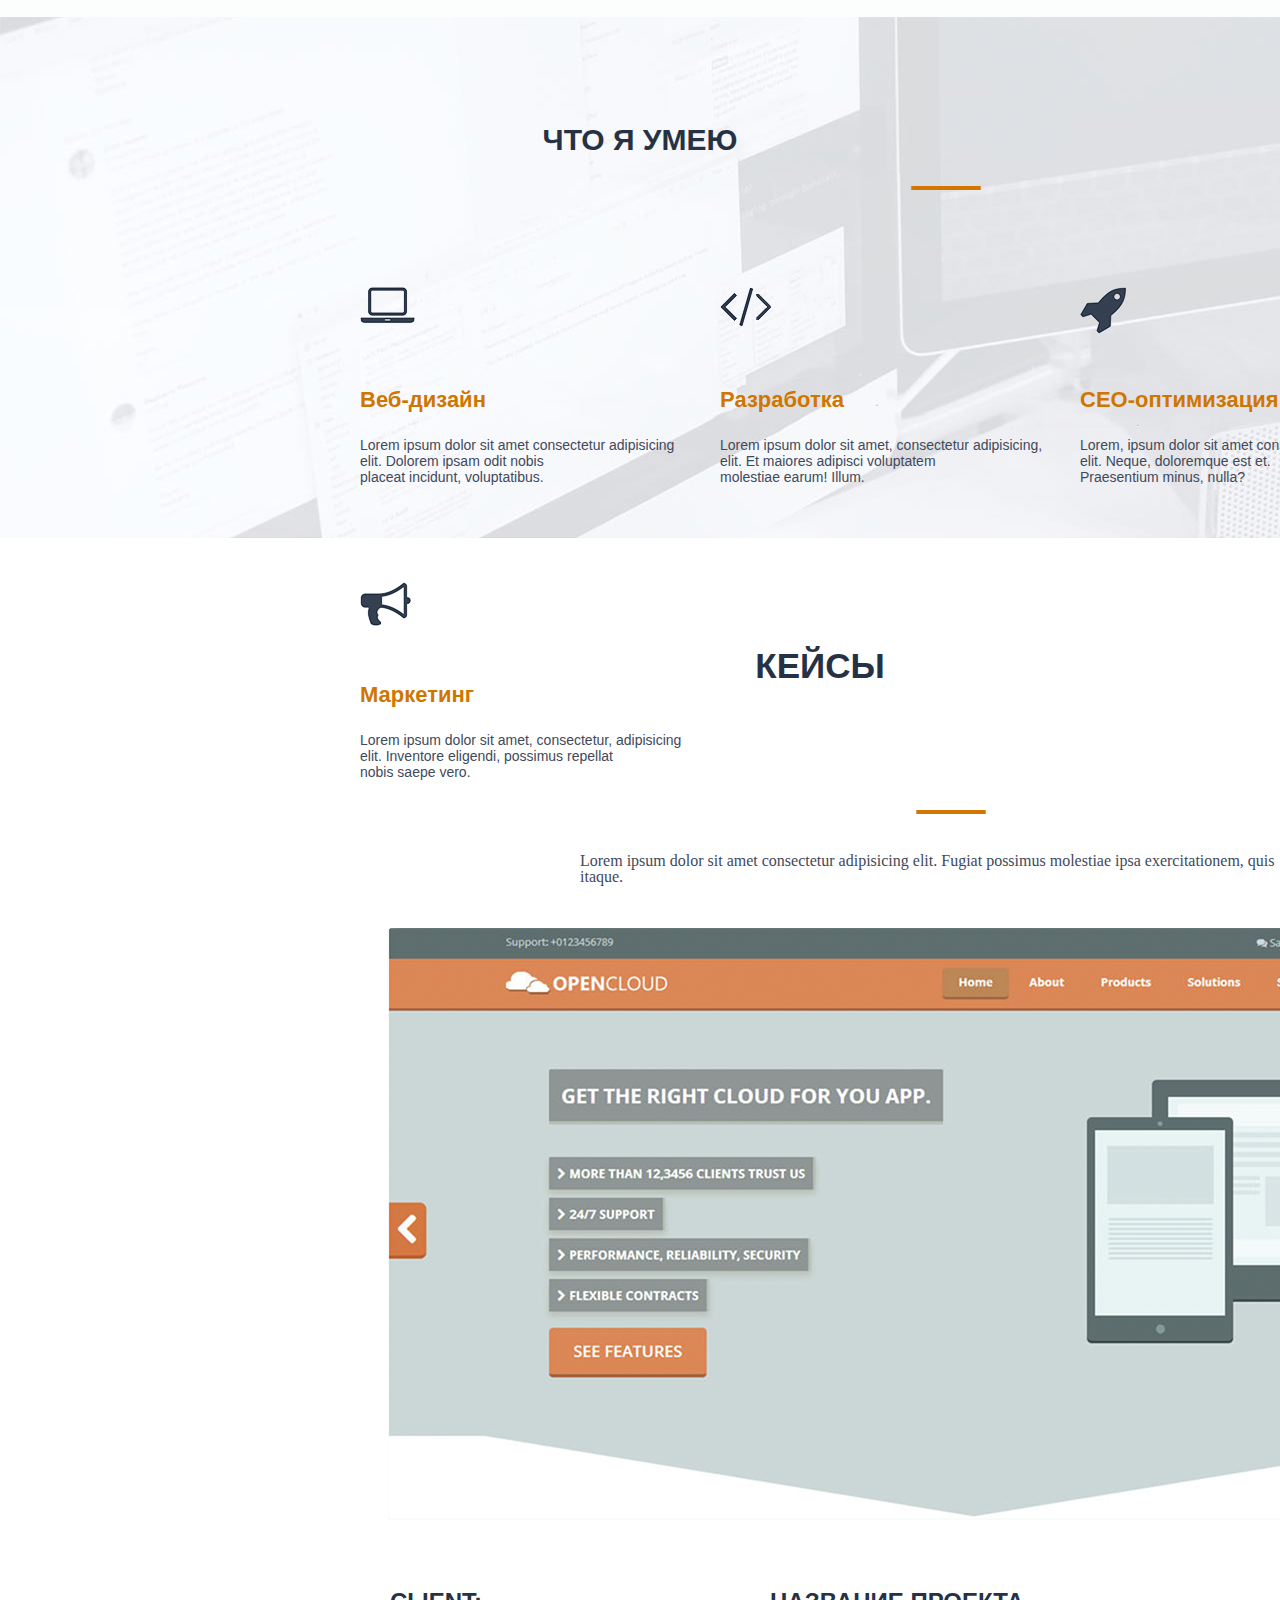
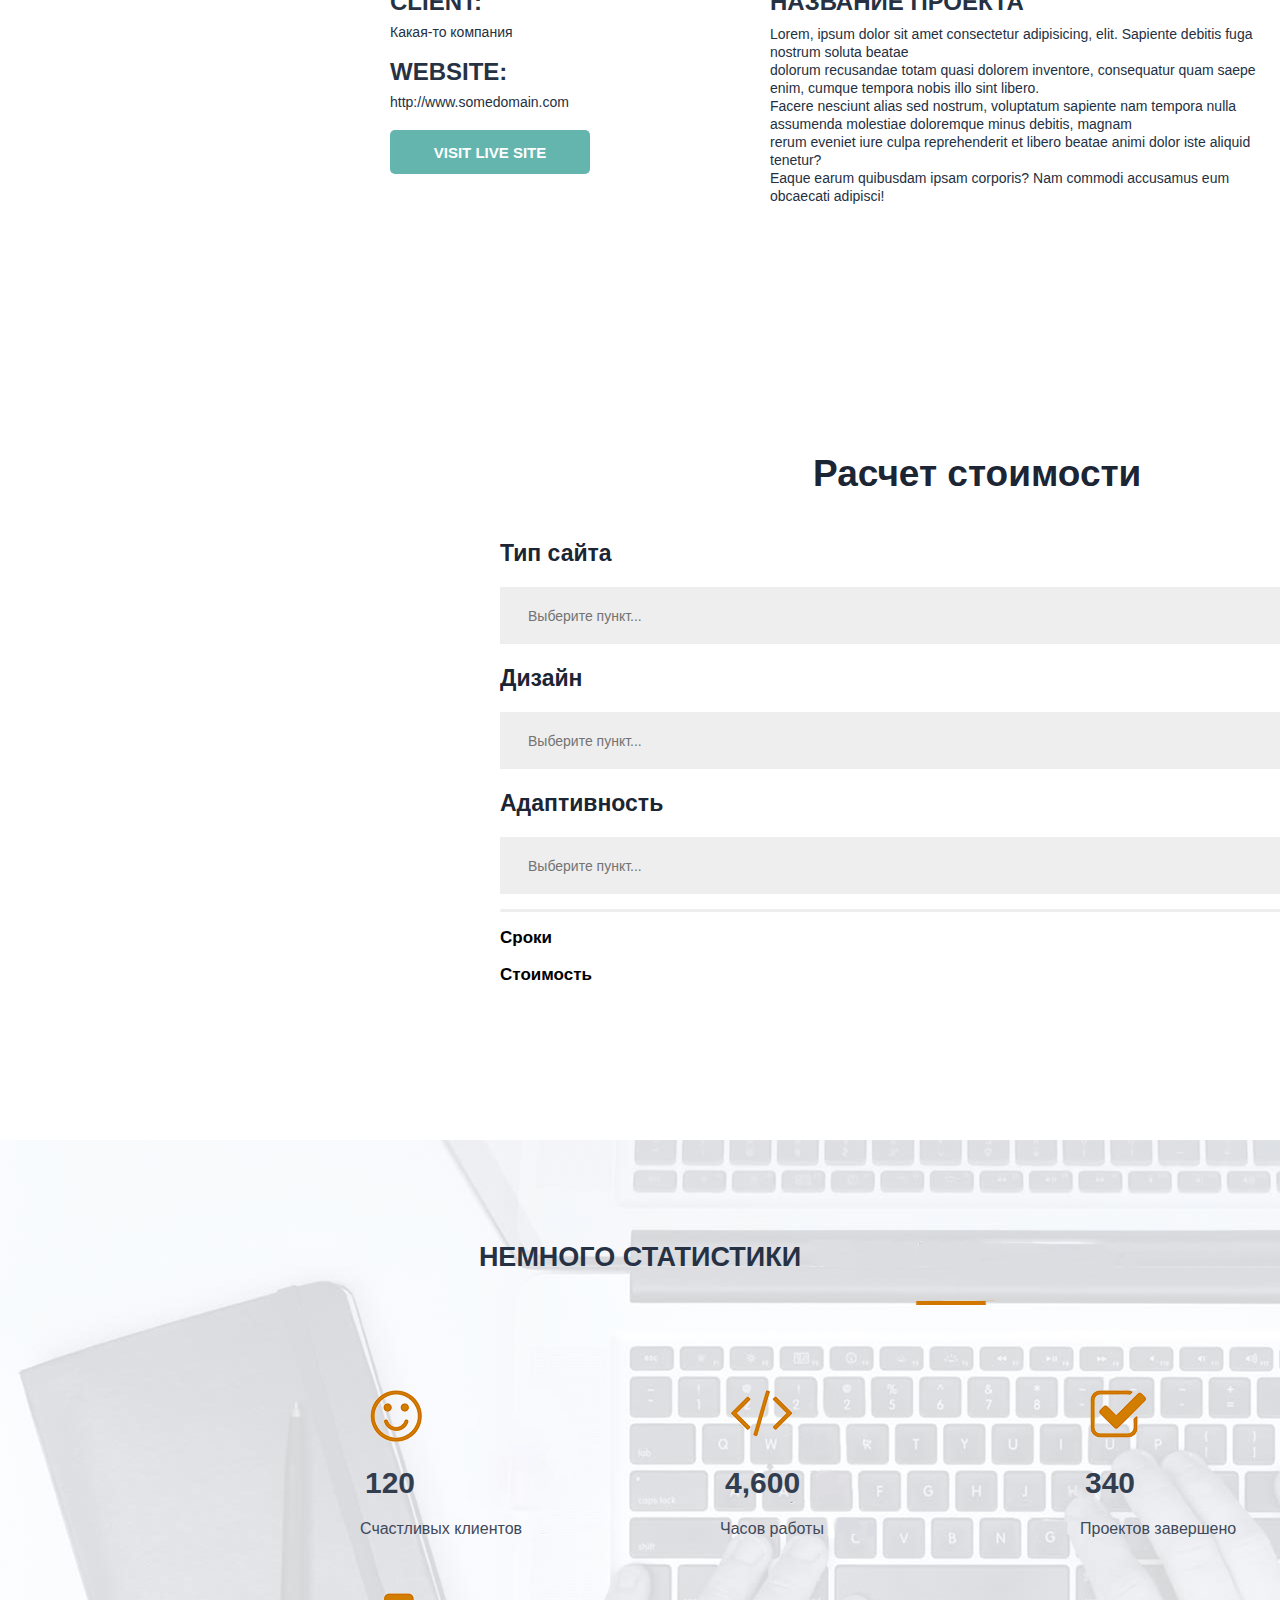
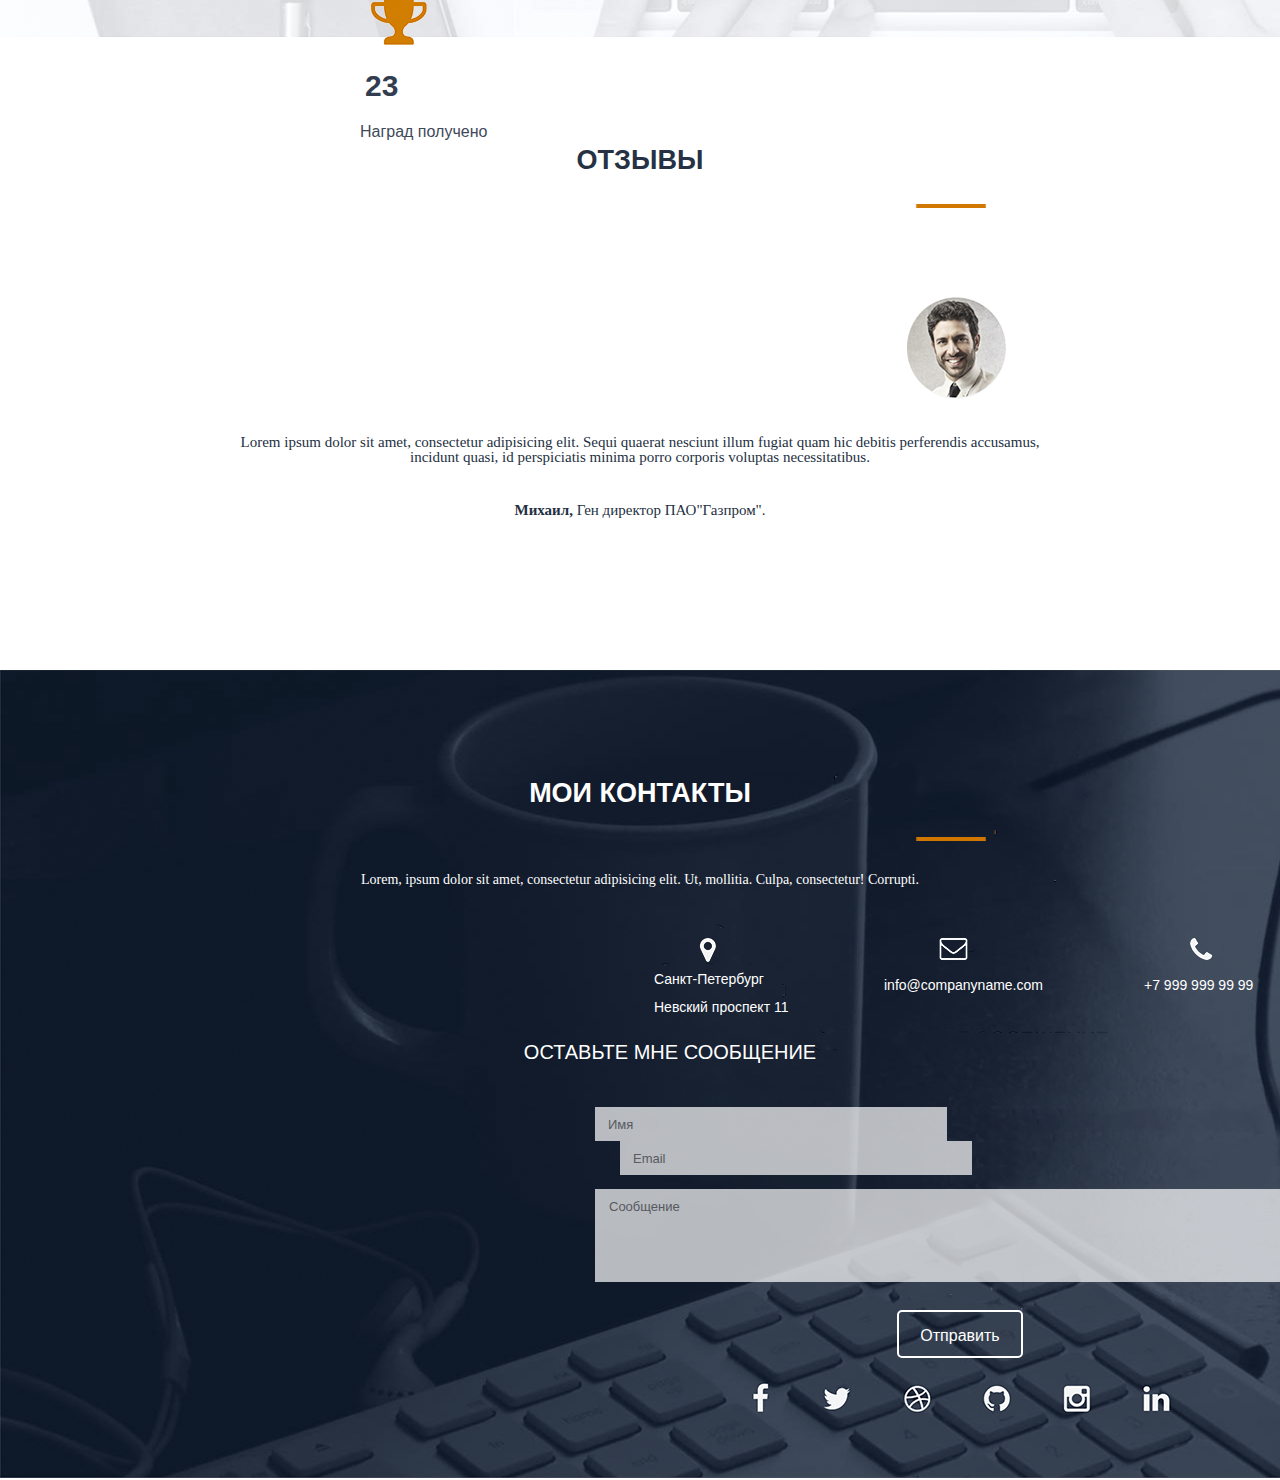
==== commit a7979052: "Nikolai-Durnev.github.io" ====
--- a/index.html
+++ b/index.html
@@ -53,30 +53,34 @@
 
 
 
+
 <div class="roll"><div class="vild">
 <h2><b>Что я умею</b></h2>
-
-<img src="img/Черта заголовка.png" alt="">
-
-<div class="comit">
+<img src="img/Черта заголовка.png" alt=""></div>
+
+
+<div class="comit">
+<img src="img/ноут.png" alt="">
 <h3>Веб-дизайн</h3>
-<h4>Lorem</h4>
-</div>
-
-<div class="comit">
+<h4>Lorem ipsum dolor sit amet consectetur adipisicing<p> elit. Dolorem ipsam odit nobis</p> placeat incidunt, voluptatibus.</h4>
+</div>
+
+<div class="comit">
+<img src="img/знак.png" alt="">
 <h3>Разработка</h3>
-<h4>Lorem</h4>    
-</div>
-
-<div class="comit">
+<h4>Lorem ipsum dolor sit amet, consectetur adipisicing,<p> elit. Et maiores adipisci voluptatem</p> molestiae earum! Illum.</h4>   
+</div>
+
+<div class="comit">
+<img src="img/ракета.png" alt="">
 <h3>CEO-оптимизация</h3>
-<h4>Lorem</h4>
-</div>
-
-<div class="comit">
+<h4>Lorem, ipsum dolor sit amet consectetur adipisicing<p> elit. Neque, doloremque est et.</p> Praesentium minus, nulla?</h4>
+</div>
+
+<div class="comit">
+<img src="img/граммофон.png" alt="">
 <h3>Маркетинг</h3>
-<h4>Lorem</h4>
-</div>
+<h4>Lorem ipsum dolor sit amet, consectetur, adipisicing<p> elit. Inventore eligendi, possimus repellat</p> nobis saepe vero.</h4>
 </div>
 </div>
 
@@ -84,32 +88,48 @@
 
 <div class="opp"> <div class="sit">
 <h2><b>Кейсы</b></h2>
-<span class="Mh">Lorem ipsum dolor sit amet consectetur adipisicing elit. Fugiat possimus molestiae ipsa exercitationem, quis itaque.</span>
-<img src="img/фотка1.png" alt="">
-<h3>Client</h3>
-<span class="Dr">Какая-то компания</span>
-<h3>Website</h3>
-<span class="Dr">http://www.somedomain.com</span>
-
+<img src="img/Черта заголовка.png" alt="">
+</div>
+<div class="Fat">
+<span>Lorem ipsum dolor sit amet consectetur adipisicing elit. Fugiat possimus molestiae ipsa exercitationem, quis itaque.</span>
+</div>
+
+<div class="Hat"></div>
+
+<div class="Jet">
+<div class="Try">
+<h3>Client:</h3>
+<h4>Какая-то компания</h4>
+</div>
+
+<div class="Try">
+<h3>Website:</h3>
+<h4>http://www.somedomain.com</h4>
+</div>
+
+<div class="Try">
 <form action="" target="_blank">
-   <button>Visit live site</button>
-  </form>
-
-  <div class="dolor">
-  <h4>Название проекта</h4>
-  <span class="3">Lorem ipsum dolor sit amet consectetur adipisicing elit. Delectus, neque itaque aperiam deserunt rerum libero laborum sit quam quisquam eos labore soluta placeat sunt aut illo tenetur nulla rem et.</span>
-</div>
-</div>
-</div>
-
-
-
-  <div class="libero"></div>
-  <h2><br><br><b>Расчет стоимости</b></h2>
-
-<h2>Тип сайта</h2>
-<select name="user_profile_color_2" required="required">
-  <option value="">Выберите пункт...</option>
+<button>VISIT LIVE SITE</button>
+</form>
+</div>
+
+  <div class="Try-Lor">
+  <h5>Название проекта</h5>
+  <h6>Lorem, ipsum dolor sit amet consectetur adipisicing, elit. Sapiente debitis fuga nostrum soluta beatae<p> dolorum recusandae totam quasi dolorem inventore, consequatur quam saepe enim, cumque tempora nobis illo sint libero.</p> Facere nesciunt alias sed nostrum, voluptatum sapiente nam tempora nulla assumenda molestiae doloremque minus debitis, magnam<p> rerum eveniet iure culpa reprehenderit et libero beatae animi dolor iste aliquid tenetur?</p> Eaque earum quibusdam ipsam corporis? Nam commodi accusamus eum obcaecati adipisci!</h6></div>
+</div>
+</div>
+
+
+
+
+
+  <div class="lib">
+  <h2><b>Расчет стоимости</b></h2>
+
+<div class="Tab">
+<h3>Тип сайта</h3>
+<select name="user_2" required="required">
+  <option value="Pl">Выберите пункт...</option>
   <option value="1">1</option>
   <option value="2">2</option>
   <option value="3">3</option>
@@ -118,9 +138,9 @@
   <option value="6">6</option>
 </select>
 
-<h2><br>Дизайн</h2>
-<select name="user_profile_color_2" required="required">
-  <option value="">Выберите пункт...</option>
+<h3><br>Дизайн</h3>
+<select name="user_2" required="required">
+  <option value="0">Выберите пункт...</option>
   <option value="1">1</option>
   <option value="2">2</option>
   <option value="3">3</option>
@@ -129,9 +149,9 @@
   <option value="6">6</option>
 </select>
 
-<h2><br>Адаптивность</h2>
-<select name="user_profile_color_2" required="required">
-  <option value="">Выберите пункт...</option>
+<h3><br>Адаптивность</h3>
+<select name="user_2" required="required">
+  <option value="0">Выберите пункт...</option>
   <option value="1">1</option>
   <option value="2">2</option>
   <option value="3">3</option>
@@ -139,52 +159,107 @@
   <option value="5">5</option>
   <option value="6">6</option>
 </select>
-
-<h3>Сроки 0</h3>
-<h3>Стоимость 0</h3>
-
-
-
-<div class="elit"></div>
-<h2><br><br><b>Немного статистики</b></h2>
-
-<h2>120</h2>
-<p>Счастливых клиентов</p>
-
-<h2>4,600</h2>
-<p>Часов работы</p>
-
-<h2>340</h2>
-<p>Проектов завершено</p>
-
-<h2>23</h2>
-<p>Наград получено</p>
-
-
-
-<div class="total"></div>
-<h2><br><br><b>Отзывы</b></h2>
-<span>Lorem, ipsum dolor sit amet consectetur adipisicing elit. Dolorem, quas suscipit nam id aliquam ea inventore ipsum, animi expedita nulla consectetur tempora mollitia? Quasi autem assumenda vel, sit nesciunt dolor.</span>
-<span><p><b>Михаил</b>,Ген директор ПАО"Газпром".</p></span>
-
-
-
-<div class="total"></div>
-<h2><br><br><b>Мои контакты</b></h2>
-<span>Lorem ipsum dolor sit amet consectetur adipisicing elit. Sapiente, deserunt porro, similique accusamus magni temporibus delectus totam voluptas ad veritatis officiis consequatur eius nostrum. Ab fuga hic temporibus quasi aperiam?</span>
-<span><p>Санкт-Петербург</p><p>Невский проспект 11</p></span>
-<span><p>info@companyname.com</p></span>
-<span><p>+7 999 999 99 99</p></span>
-
+</div>
+
+<div class="kop">
+<h3>Сроки</h3>
+<h3>Стоимость</h3>
+</div>
+<div class="kot">
+  <h4>0</h4>
+  <h4>0</h4>
+</div>
+</div>
+
+
+
+<div class="elit"><div class="Nota">
+<h2><b>Немного статистики</b></h2>
+<img src="img/Черта заголовка.png" alt=""></div>
+
+<div class="Bait">
+<img src="img/смайл.png" alt="">  
+<h3>120</h3>
+<h4>Счастливых клиентов</h4>
+</div>
+
+<div class="Bait">
+<img src="img/скобки.png" alt="">
+<h3>4,600</h3>
+<h4>Часов работы</h4>
+</div>
+
+<div class="Bait">
+<img src="img/галочка.png" alt="">
+<h3>340</h3>
+<h4>Проектов завершено</h4>
+</div>
+
+<div class="Bait">
+<img src="img/кубок.png" alt="">  
+<h3>23</h3>
+<h4>Наград получено</h4>
+</div>
+</div>
+
+
+
+
+<div class="Mag"><div class="total">
+<h2><b>Отзывы</b></h2>  
+<img src="img/Черта заголовка.png" alt=""></div>
+
+<div class="Jop"><img src="img/фотка77.png" alt=""></div>
+
+<div class="Mot">
+<h3>Lorem ipsum dolor sit amet, consectetur adipisicing elit. Sequi quaerat nesciunt illum fugiat quam hic debitis perferendis accusamus, <p> incidunt quasi, id perspiciatis minima porro corporis voluptas necessitatibus.</p></h3>
+</div>
+<div class="All">
+<h3><b>Михаил,</b> Ген директор ПАО"Газпром".</h3>
+</div>
+</div>
+
+
+
+
+<div class="Vik"><div class="tipp">
+<h2><b>Мои контакты</b></h2>
+<img src="img/Черта заголовка.png" alt=""></div>
+
+<div class="bu">
+<h3>Lorem, ipsum dolor sit amet, consectetur adipisicing elit. Ut, mollitia. Culpa, consectetur! Corrupti.</h3>
+</div>
+<div class="Mop ppp">
+<img src="img/гео.png" alt="">
+<h3><p>Санкт-Петербург</p><p>Невский проспект 11</p></h3>
+</div>
+
+<div class="Mop Hin" >
+<img src="img/конверт.png" alt="">
+<h3><p>info@companyname.com</p></h3>
+</div>
+
+<div class="Mop Koj">
+<img src="img/труба.png" alt="">
+<h3><p>+7 999 999 99 99</p></h3>
+</div>
+
+<div class="frac">
 <h2>Оставьте мне сообщение</h2>
-
-<input type="text" name="text_input" placeholder="Введите ваше имя">
-<input type="text" name="text_input" placeholder="Email">
-<textarea name="name1" id="1" cols="30" rows="5" >
+</div>
+
+<div class="gita">
+<input class="loi jj" type="text" name="text_input" placeholder="Имя">
+<input class="loi gg" type="text" name="text_input" placeholder="Email">
+<textarea class="loi fg" name="name1" placeholder="Сообщение">
 </textarea>
-
-<input type="reset" value="Отправить">
-
+</div>
+
+<div class="kim">
+<input class="Mb" type="reset" value="Отправить">
+</div>
+
+</div>
 
 
 
--- a/css/style.css
+++ b/css/style.css
@@ -14,6 +14,7 @@
 	line-height: 60px;
 	padding-left: 388px;
 	float: left;
+	font-family: Arial, snas-serif;
 }
 
 .menu{
@@ -22,6 +23,7 @@
 }
 
 ul li{
+	font-family: Arial, snas-serif;
 	float: left;
 	line-height: 60px;
 	color: #fff;
@@ -30,6 +32,10 @@
 	text-transform: uppercase;
 }
 
+
+
+
+
 .main{
 	width: 100%;
 	height: calc(100% - 60px);
@@ -44,17 +50,20 @@
 }
 
 .tetle__container h1{
+	font-family: Arial, snas-serif;
 	font-size: 60px;
 	font-weight: bold;
 }
 
 .tetle__container h4{
+	font-family: Arial, snas-serif;
 	margin-top: 40px;
 	font-size: 22px;
 	color: #79818d;
 }
 
 .tetle__container input{
+	font-family: Arial, snas-serif;
 	height: 40px;
 	text-align: center;
 	border: 2px solid #6d7682;
@@ -73,6 +82,9 @@
 }
 
 
+
+
+
 .out{
 	background: url(../img/фотка.png) 859px 225px  no-repeat;
 }
@@ -81,8 +93,8 @@
 	margin: 30px 0px 30px 915px;
 }
 
-
 .rim h2{
+	font-family: Arial, snas-serif;
 	text-transform: uppercase;
 	font-size: 35px;
 	color: #263244;
@@ -107,6 +119,7 @@
 }
 
 .rim input{
+	font-family: Arial, snas-serif;
 	height: 30px;
 	border: 2px solid #6d7682;
 	border-radius: 6px;
@@ -118,86 +131,435 @@
 	background: url(../img/иконка.png) 4px 5px no-repeat;
 }
 
+
+
+
+
 .roll{
 	background: url(../img/12.png)  no-repeat;
-	width: 100%;
 	height: 521px;
 }
 
-.roll img{
-	margin: 30px 0px 30px 935px;
-}
-
-.vild{
-	background: url(../img/ноут.png) 101px 10px no-repeat, url(../img/знак.png) 200px 30px no-repeat, url(../img/ракета.png) 0px 100px no-repeat, url(../img/граммофон.png) no-repeat;
+.vild img{
+	padding: 31px 0px 0px 910px;
 }
 
 .vild h2{
+	font-family: Arial, snas-serif;
 	text-transform: uppercase;
 	font-size: 30px;
-	padding: 108px 0px 0px 873px;
-	color: #263244;
+	padding-top: 108px;
+	text-align: center;
+	color: #263244;
+}
+
+.comit{
+	font-family: Arial, snas-serif;
+	text-align: center;
+	line-height: 75px;
+	float: left ;
+	width: 19%;
+    padding: 97px 0px 0px 360px;
+}
+
+.comit img{
+	padding-bottom: 10px;
 }
 
 .comit h3{
-	float: left ;
-    width: 700px;
+	text-align: center;
+	white-space: nowrap;
 	color: #cf7600;
-	font-size: 23px;
-	font-weight: 600;
-	padding: 0px 0px 0px 477px;
+	font-size: 22px;
+	font-weight: 600;
 }	
 
 .comit h4{
-	float: left;
-    width: 700px;
-	line-height: 40px;
+	text-align: center;
+	white-space:nowrap;
+	line-height: normal;
 	color: #3f495a;
 	font-size: 14px;
-	padding: 20px 0px 0px 350px;
+}
+
+
+
+
+
+.Fat img{
+margin: 42px 0px 0px 0px;
 }
 
 .sit img{
-margin: 50px 0px 0px 0px;
-}
-
-.sit{
-	background: url(../img/Черта заголовка.png) no-repeat;
+	padding: 30px 0px 0px 915px;
 }
 	
 .sit h2{
+	font-family: Arial, snas-serif;
 	text-transform: uppercase;
 	font-size: 35px;
 	color: #263244;
     text-align: center;
     padding-top: 110px;
-    padding-left: 75px;
+    text-align: center;
 }	
 
-
-.Mh{
+.Fat span{
 	display: block;
 	color: #3f495a;
 	font-size: 16px;
-    padding: 74px 0px 0px 580px;
-}
-
-.sit h3{
-	text-transform: uppercase;
-	font-size: 26px;
-	color: #263244;
-	font-weight: 600;
-	padding: 10px 0px 0px 100px;
-}
-
-.Dr{
-	display: block;
-	line-height: 40px;
+    padding: 39px 0px 0px 580px;
+}
+
+.Hat{
+	background: url(../img/фотка1.png) no-repeat;
+	background-position: 0px 43px;
+	height: 635px;
+}
+
+.Try h3{
+	height: 35px;
+	text-transform: uppercase;
+	font-size: 24px;
+	color: #263244;
+	font-weight: 600;
+}
+
+.Try{
+	font-family: Arial, snas-serif;
+	height: 60px;
+	padding: 70px 0px 0px 390px;
+}
+
+.Try h4{
+	color: #243042;
+}
+
+.Try-Lor{
+	display: table-cell;
+	font-family: Arial, snas-serif;
+	height: 60px;
+	padding: 70px 0px 0px 180px;
+}
+
+.Try button{
+	color: #ffffff;
+	font-size: 15px;
+	background-color: #63b5ae;
+	width: 200px;
+	height: 44px; 
+	border-radius: 5px;
+	font-weight: 600;
+	font-family: Arial, snas-serif;
+}
+
+.Try-Lor h5{
+	height: 35px;
+	text-transform: uppercase;
+	font-size: 24px;
+	color: #263244;
+	font-weight: 600;
+}
+
+.Try-Lor h6{
+	color: #243042;
+	line-height: 18px;
+}
+
+.Jet{
+	display: table;
+}
+
+
+
+
+
+.lib{
+	padding: 250px 0px 0px 500px;
+}
+
+.lib h2{
+	color: #1c2534;
+	padding: 0px 0px 0px 313px;
+	font-size: 37px;
+	font-weight: 600;
+	font-family: Arial, snas-serif;
+}
+
+.Tab{
+	padding: 50px 0px 0px 0px;
+}
+
+.Tab h3{
+	padding-bottom: 22px;
+	color: #1c2534;
+	font-size: 23px;
+	font-weight: 600;
+    font-family: Arial, snas-serif;
+}
+
+.Tab select{
+	background-color: #eeeeee;
+    width: 891px;
+    height: 57px;
+    font-size: 14px;
+    color: #737373;
+    font-family: Arial, snas-serif;
+    padding-left: 24px;
+    outline: none;
+    border: none;
+}
+
+.Tab option{
+	outline: none;
+    border: none;
+	color: #737373;
+	padding-right: 10px;
+}
+
+.kop{
+	float: left;
+	background-color: #eeeeee;
+	width: 891px;
+	height: 3px;
+	border-radius: 2px;
+	margin-top: 15px;
+}
+
+.kop h3{
+	font-size: 17px;
+	padding-top: 20px;
+	font-family: Arial, snas-serif;
+	font-weight: 600;
+}
+
+.kot h4{
+	font-size: 20px;
+	font-weight: 600;
+	font-family: Arial, snas-serif;
+	padding-top: 26px;
+	padding-left: 880px;
+}
+
+
+
+
+
+.Nota img{
+	margin: 30px 0px 30px 915px;
+}
+
+.elit{
+	background: url(../img/Клавиши.png) no-repeat;
+	width: 100%;
+	height: 497px;
+	margin-top: 154px;
+}
+
+.Nota h2{
+	text-transform: uppercase;
+	text-align: center;
+	padding-top: 104px;
+	font-family: Arial, snas-serif;
+	font-weight: 600;
+	font-size: 27px;
+	color: #263244;
+}
+
+.Bait{
+	font-family: Arial, snas-serif;
+	text-align: center;
+	line-height: 75px;
+	float: left ;
+	width: 10px;
+    padding: 35px 0px 0px 360px;
+}
+
+.Bait img{
+	padding-top: 20px;
+	padding-left: 10px;
+}
+
+.Bait h3{
+	text-align: center;
+	white-space: nowrap;
+	color: #323e4f;
+	font-size: 30px;
+	font-weight: 800;
+	padding-left: 5px;
+}
+
+.Bait h4{
+	white-space:nowrap;
+	line-height: normal;
 	color: #3f495a;
-	font-size: 14px;
-	padding: auto;
-}
-
-
-
-
+	font-size: 16px;
+}
+
+
+
+
+
+.total h2{
+	text-align: center;
+	padding-top: 110px;
+	text-transform: uppercase;
+	font-family: Arial, snas-serif;
+	font-weight: 600;
+	font-size: 27px;
+	color: #263244;
+}
+
+.total img{
+	margin: 30px 0px 30px 915px;
+}
+
+.Jop img{
+	padding: 59px 0px 0px 907px;
+}
+
+.Mot h3{
+	text-align: center;
+	padding-top: 36px;
+	color: #243042;
+	font-size: 15px;
+}
+
+.All h3{
+	font-size: 15px;
+	color: #243042;
+	padding-top: 38px;
+	text-align: center;
+}
+
+
+
+
+
+.Vik{
+	background: url(../img/Фон87.png) no-repeat;
+	width: 100%;
+	height: 810px;
+	margin-top: 152px;
+}
+
+.tipp h2{
+	text-align: center;
+	padding-top: 110px;
+	text-transform: uppercase;
+	font-family: Arial, snas-serif;
+	font-weight: 600;
+	font-size: 27px;
+	color: #ffffff;
+}
+
+.tipp img{
+	margin: 30px 0px 0px 915px;
+}
+
+.bu h3{
+	color: #ffffff;
+	text-align: center;
+	padding-top: 32px;
+}
+
+.Mop{
+	line-height: 32px;
+	color: #ffffff;
+	font-family: Arial, snas-serif;
+	text-align: center;
+	white-space: nowrap;
+	line-height: 25px;
+	float: left ;
+	width: 10px;
+    margin: 50px 0px 0px 654px;
+}
+
+.ppp{
+	line-height: 28px;
+}
+
+.Mop img{
+	padding-left: 45px;
+}
+
+.Hin{
+	line-height: 32px;
+	margin: 50px -600px 0px 220px;
+}
+
+.Koj{
+	line-height: 32px;
+	margin: 50px 0px 0px 480px;
+}
+
+.Hin img{
+	padding-left: 55px;
+}
+
+.frac{
+	padding: 230px 0px 0px 60px;
+}
+
+.frac{
+	padding-top: 155px;
+	text-align: center;
+	text-transform: uppercase;
+	font-family: Arial, snas-serif;
+	font-weight: 600;
+	font-size: 20px;
+	color: #ffffff;
+}
+
+.gita{
+    padding: 45px 0px 0px 595px;
+	opacity: 70%;
+}
+
+.loi{
+	padding: 0px 0px 0px 13px;
+}
+
+.jj{
+	padding-left: 13px;
+	font-size: 13px;
+	font-family: Arial, snas-serif;
+	width: 352px;
+	height: 34px;
+}
+
+.gg{
+	margin-left: 25px;
+	font-size: 13px;
+	font-family: Arial, snas-serif;
+	width: 352px;
+	height: 34px;
+}
+
+.fg{
+	font-size: 13px;
+	font-family: Arial, snas-serif;
+	display: flex;
+    width: 733px;
+	height: 93px;
+	resize: none;
+	margin: 14px 0px 0px 0px;
+	padding: 10px 0px 0px 14px;
+}
+
+.Mb{
+	background: none;
+	color: #ffffff;
+	padding-top: 15px;
+	font-size: 16px;
+}
+
+.kim{
+	font-family: Arial, snas-serif;
+	width: 126px;
+	height: 48px;
+	text-align: center;
+	border: 2px solid #ffffff;
+	border-radius: 5px;
+	margin: 28px 0px 0px 897px;
+}
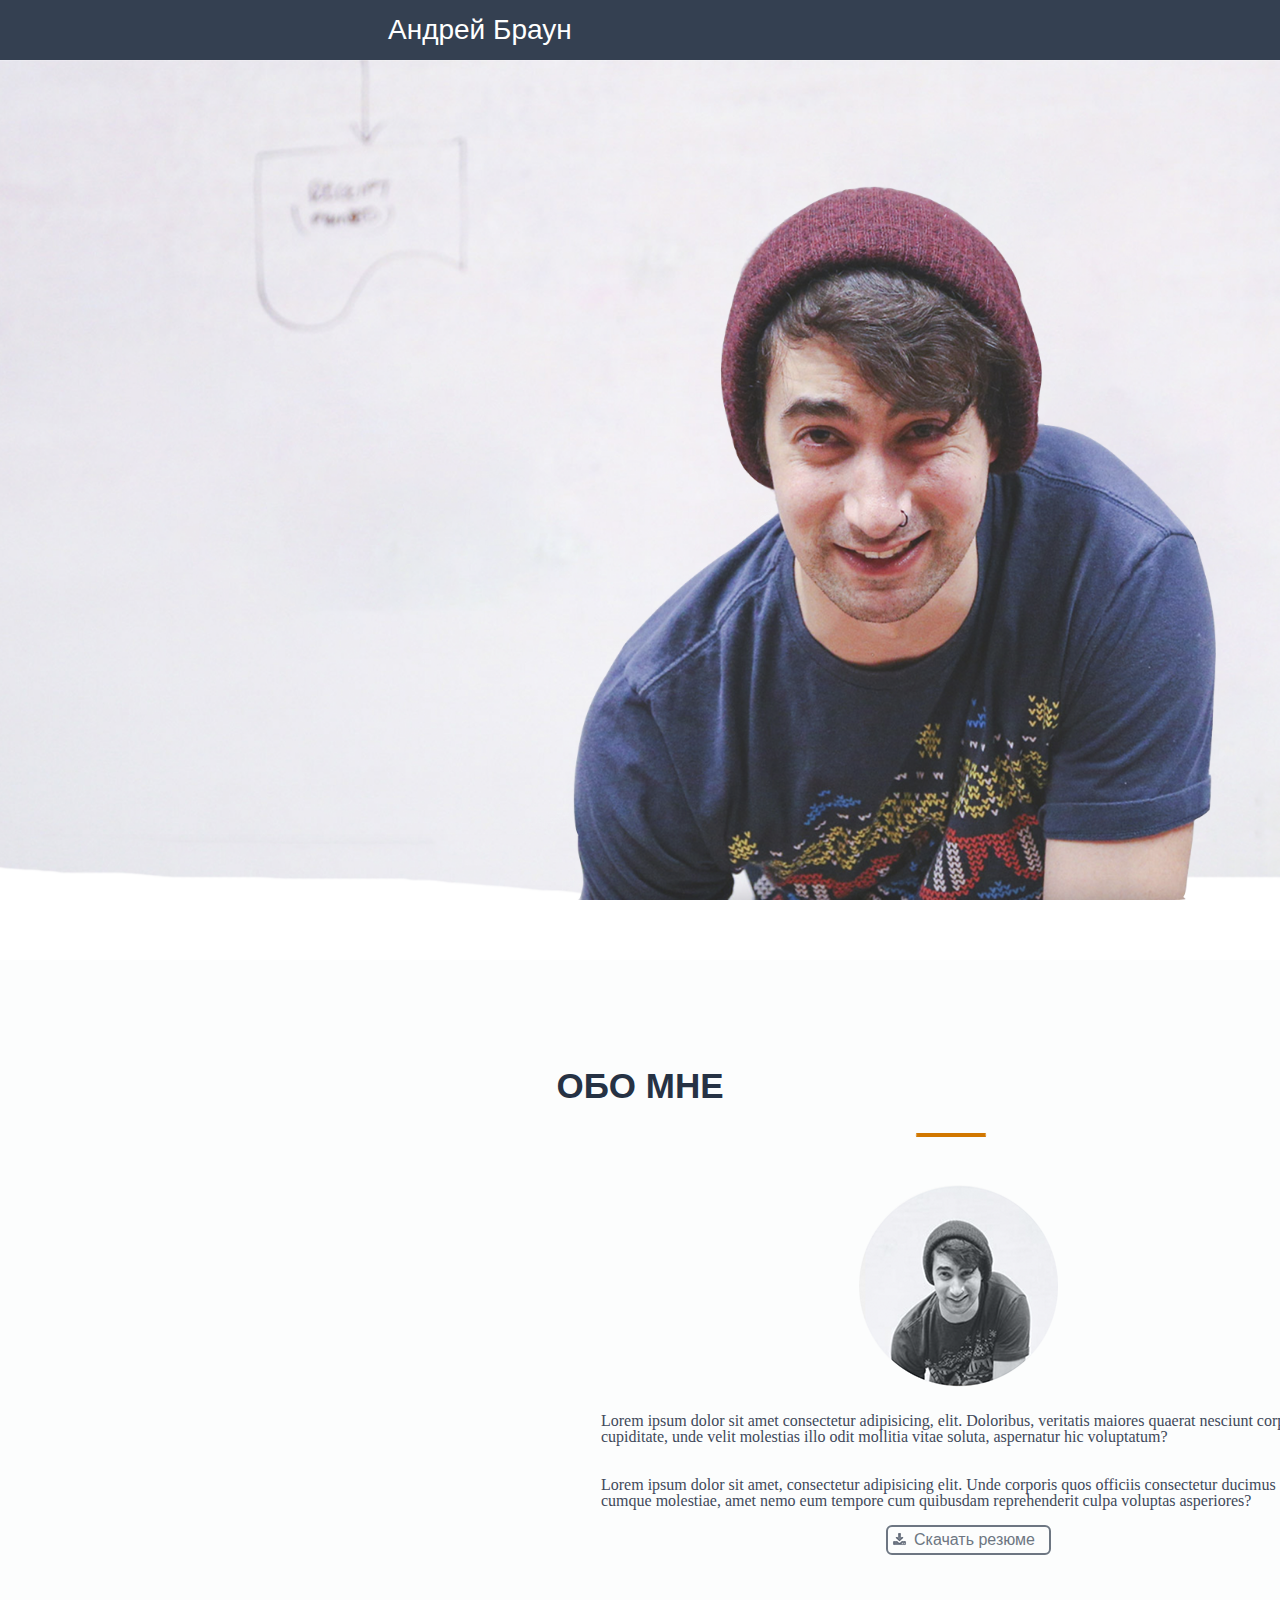
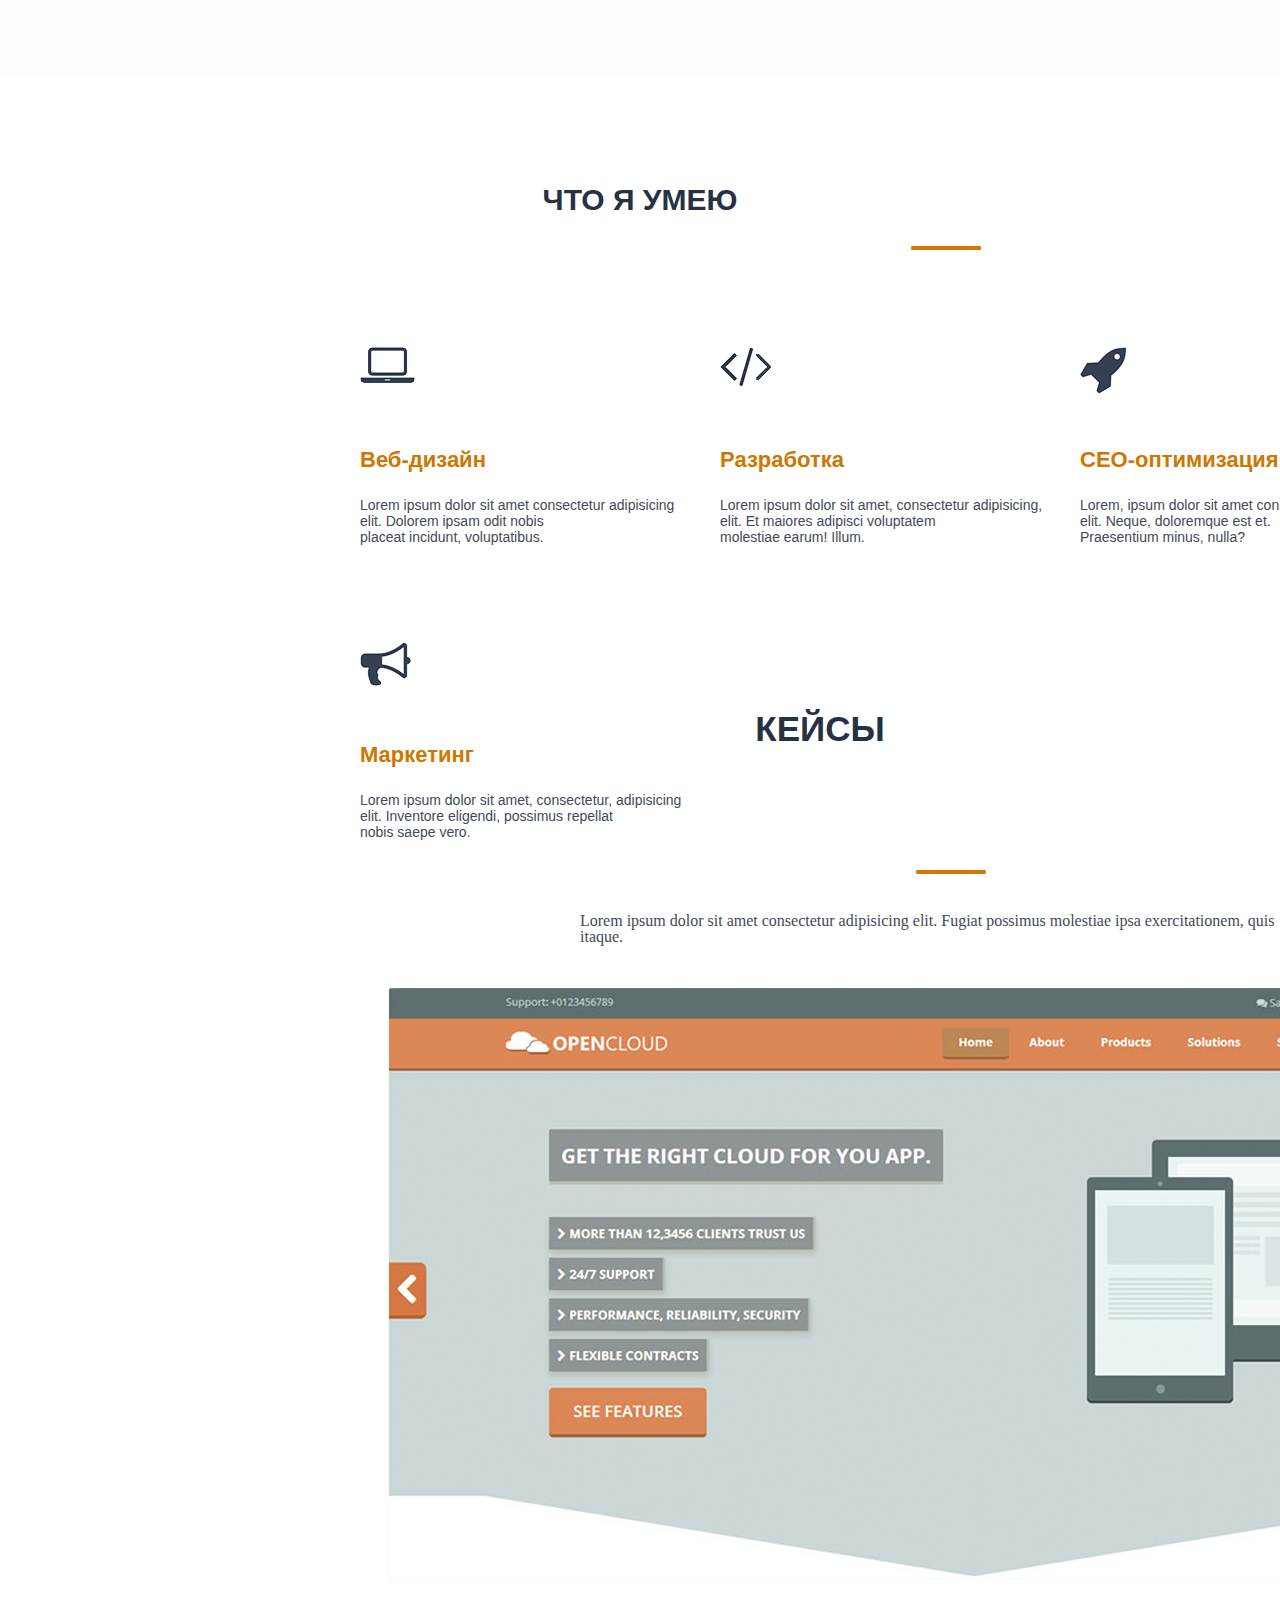
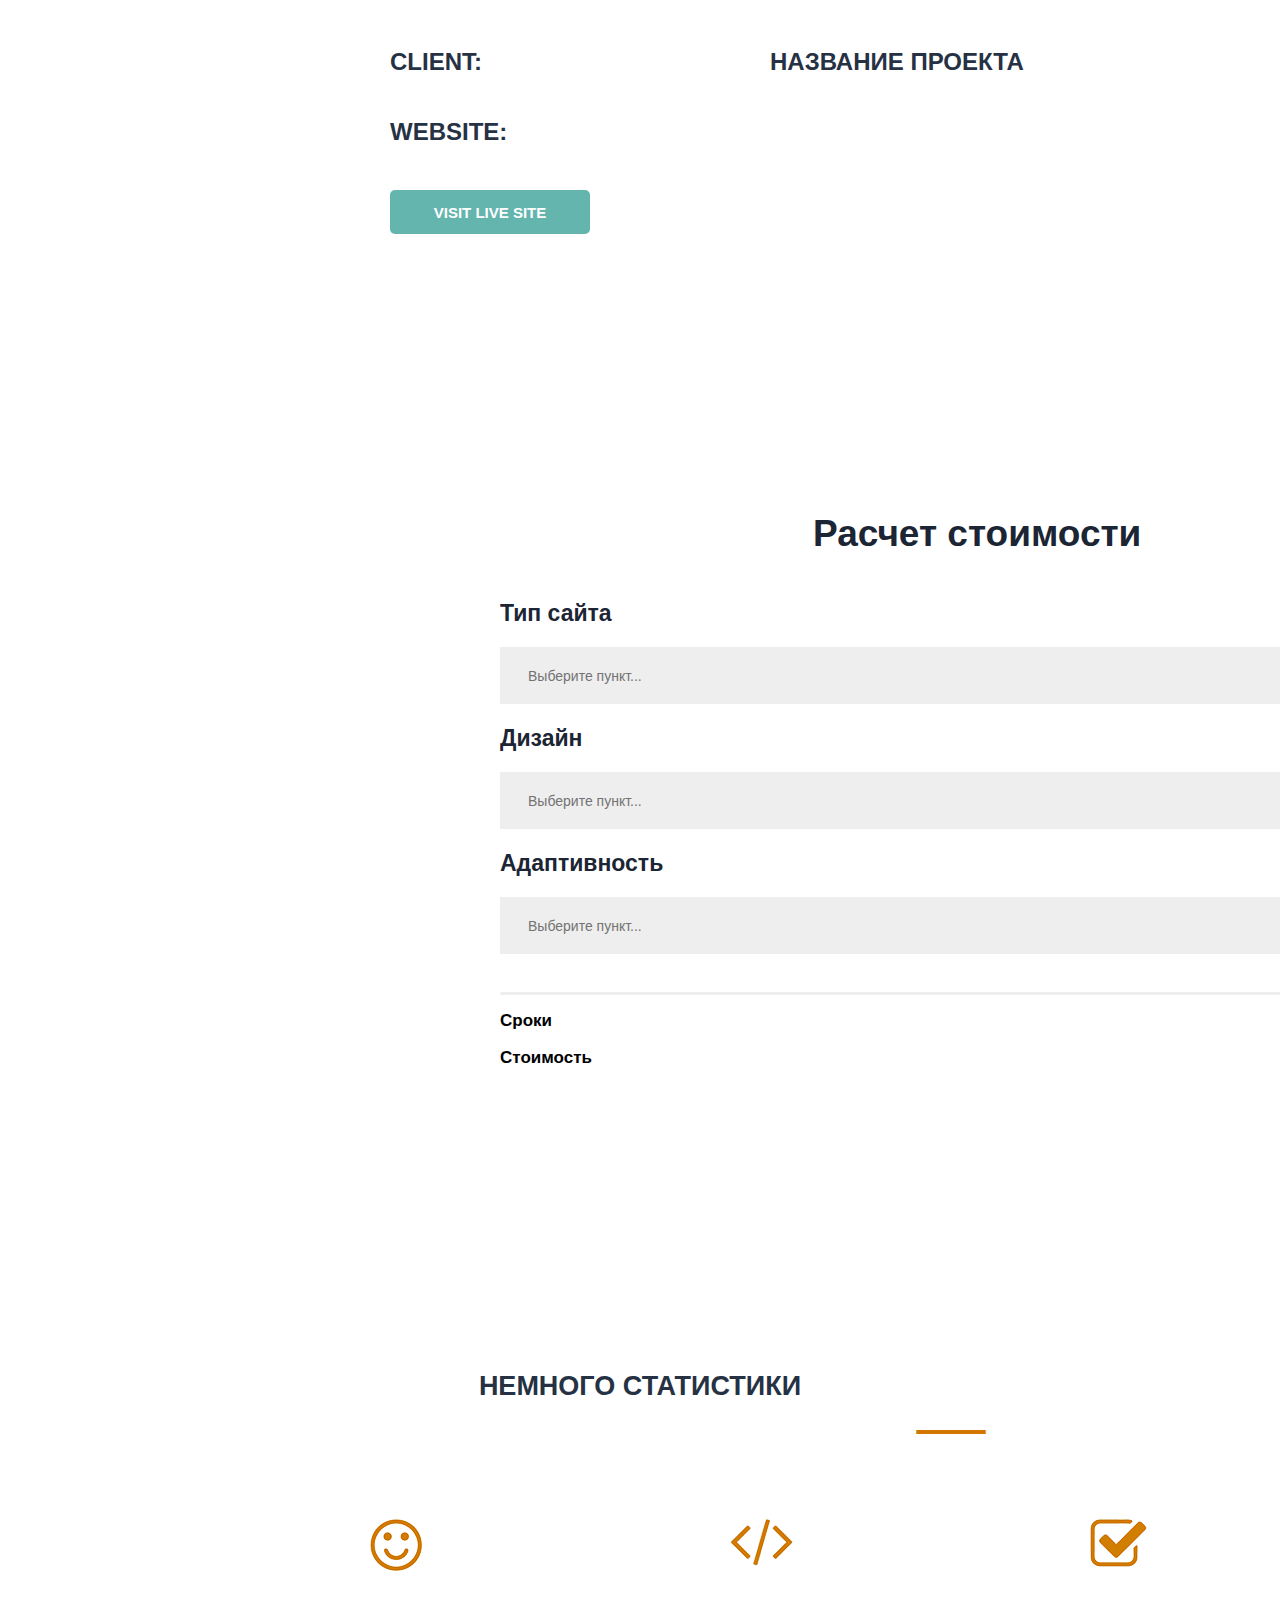
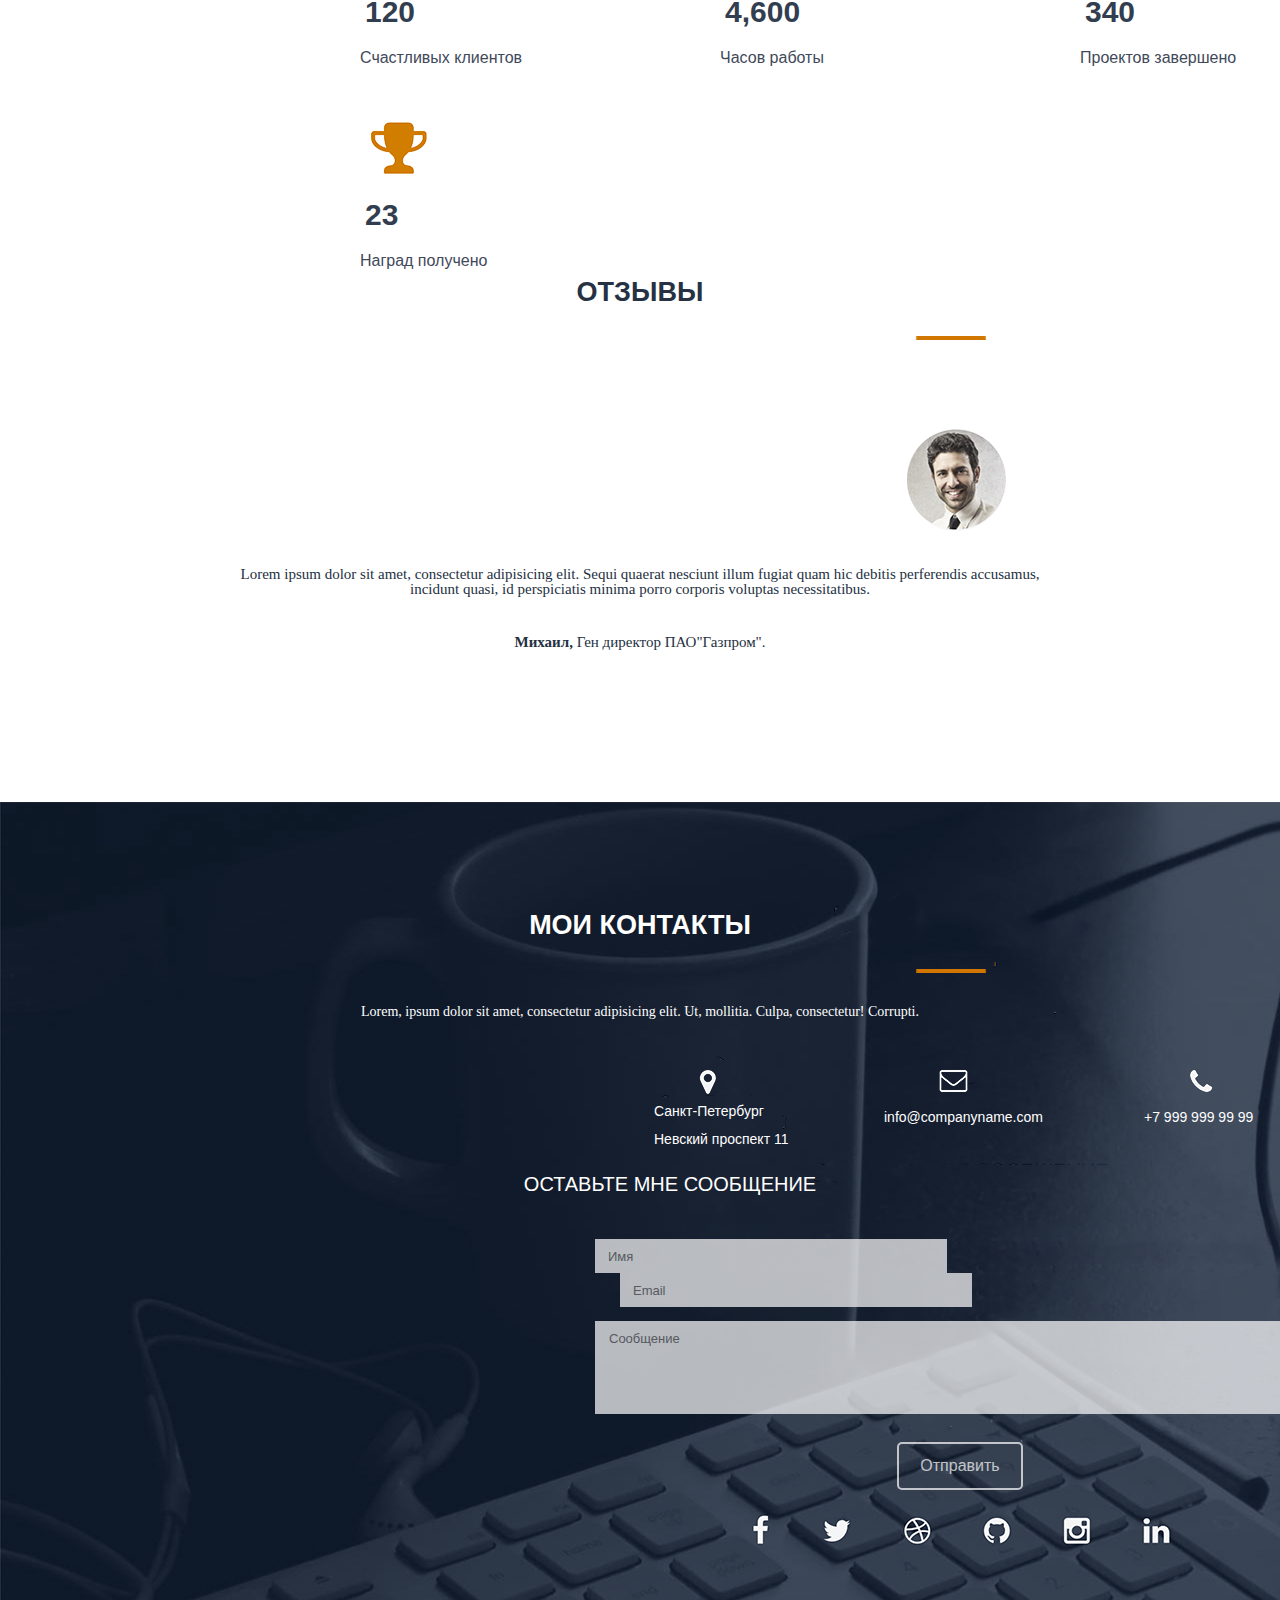
==== commit 5e47e3f0: "Nikolai-Durnev.github.io" ====
--- a/index.html
+++ b/index.html
@@ -1,8 +1,8 @@
 <!DOCTYPE html>
 <html lang="en">
 <head>
-		        <meta charset="UTF-8">
-		<meta name="description" content="Это моя первая страница ...">
+		  <meta charset="UTF-8">
+		  <meta name="description" content="Это моя первая страница ...">
 	    <meta name="author" content="Nikolai">
 	    <meta name="robots" content="index/noindex/", follow/nofollow, all>
 	    <meta property="og:title" content="Это мой контент">		
@@ -10,41 +10,59 @@
 	<title>Николай Дурнев - сайт</title>
     <link rel="stylesheet" href="css/reset.css">
     <link rel="stylesheet" href="css/style.css">
+    <link rel="stylesheet" href="css/animate.min.css">
 </head>
 
 <body>
 
+<script>
+  window.onload = function () {
+    document.body.classList.add('loaded');
+  }
+</script>
+
+<div class="preloader">
+  <h3>Страница загружается...</h3>
+  <div class="preloader__row">
+    <div class="preloader__item"></div>
+    <div class="preloader__item"></div>
+  </div>
+</div>
 <header>
 	<nav>
 		<div class="logo">Андрей Браун</div>
 		<div class="menu"><ul>
-			<li>Обо мне</li>
-			<li>Услуги</li>
-			<li>Кейсы</li>
-			<li>Прайс</li>
-			<li>Отзывы</li>
-			<li>Контакты</li>
+			<li><a href="">Обо мне</a></li>
+			<li><a href="">Услуги</a></li>
+			<li><a href="">Кейсы</a></li>
+			<li><a href="">Прайс</a></li>
+			<li><a href="">Отзывы</a></li>
+			<li><a href="">Контакты</a></li>
 
 		</ul></div>
 	</nav>
 </header>
 
-<div class="main"><div class="tetle__container">
-	<h1>Привет <br> Я Андрей Браун </h1>
-	<h4> Фулл стек веб-разработчик </h4>
-	<input type="submit" value="Обо мне">
-	<input type="submit" value="Мои работы">
+<main>
+ <section class="main"> 
+  <div class="tetle__container">
+	  <h1>Привет <br> Я Андрей Браун </h1>
+	  <h4> Фулл стек веб-разработчик </h4>
+	  <input type="button" value="Обо мне">
+	  <input type="button" value="Мои работы">
   </div>
-  </div>
-
+ </section>
+</main>
 
 
 
 <div class="light"> <div class="out"> <div class="rim">
-<h2><b>Обо мне</b></h2>
+<h2 class="animate__animated animate__fadeInDown"><b>Обо мне</b></h2>
 <img src="img/Черта заголовка.png" alt="">
+<div class="jerryf">
 <div class="exemple-block">Lorem ipsum dolor sit amet consectetur adipisicing, elit. Doloribus, veritatis maiores quaerat nesciunt corporis, cupiditate, unde velit molestias illo odit mollitia vitae soluta, aspernatur hic voluptatum?</div>
 <div class="exemple-string">Lorem ipsum dolor sit amet, consectetur adipisicing elit. Unde corporis quos officiis consectetur ducimus cumque molestiae, amet nemo eum tempore cum quibusdam reprehenderit culpa voluptas asperiores?</div>
+</div>
 <input type="submit" value="Скачать резюме">
 
 </div>
@@ -53,42 +71,43 @@
 
 
 
-
+<div class="parall">
 <div class="roll"><div class="vild">
-<h2><b>Что я умею</b></h2>
+<h2 class="animate__animated animate__fadeInDown"><b>Что я умею</b></h2>
 <img src="img/Черта заголовка.png" alt=""></div>
-
 
 <div class="comit">
 <img src="img/ноут.png" alt="">
-<h3>Веб-дизайн</h3>
-<h4>Lorem ipsum dolor sit amet consectetur adipisicing<p> elit. Dolorem ipsam odit nobis</p> placeat incidunt, voluptatibus.</h4>
+<h3 class="animate__animated animate__fadeIn">Веб-дизайн</h3>
+<h4 class="animate__animated animate__fadeIn">Lorem ipsum dolor sit amet consectetur adipisicing<p> elit. Dolorem ipsam odit nobis</p> placeat incidunt, voluptatibus.</h4>
 </div>
 
 <div class="comit">
 <img src="img/знак.png" alt="">
-<h3>Разработка</h3>
-<h4>Lorem ipsum dolor sit amet, consectetur adipisicing,<p> elit. Et maiores adipisci voluptatem</p> molestiae earum! Illum.</h4>   
+<h3 class="animate__animated animate__fadeIn">Разработка</h3>
+<h4 class="animate__animated animate__fadeIn">Lorem ipsum dolor sit amet, consectetur adipisicing,<p> elit. Et maiores adipisci voluptatem</p> molestiae earum! Illum.</h4>   
 </div>
 
 <div class="comit">
 <img src="img/ракета.png" alt="">
-<h3>CEO-оптимизация</h3>
-<h4>Lorem, ipsum dolor sit amet consectetur adipisicing<p> elit. Neque, doloremque est et.</p> Praesentium minus, nulla?</h4>
+<h3 class="animate__animated animate__fadeIn">CEO-оптимизация</h3>
+<h4 class="animate__animated animate__fadeIn">Lorem, ipsum dolor sit amet consectetur adipisicing<p> elit. Neque, doloremque est et.</p> Praesentium minus, nulla?</h4>
 </div>
 
 <div class="comit">
 <img src="img/граммофон.png" alt="">
-<h3>Маркетинг</h3>
-<h4>Lorem ipsum dolor sit amet, consectetur, adipisicing<p> elit. Inventore eligendi, possimus repellat</p> nobis saepe vero.</h4>
-</div>
-</div>
-
-
-
-<div class="opp"> <div class="sit">
-<h2><b>Кейсы</b></h2>
-<img src="img/Черта заголовка.png" alt="">
+<h3 class="animate__animated animate__fadeIn">Маркетинг</h3>
+<h4 class="animate__animated animate__fadeIn">Lorem ipsum dolor sit amet, consectetur, adipisicing<p> elit. Inventore eligendi, possimus repellat</p> nobis saepe vero.</h4>
+</div>
+</div>
+</div>
+
+
+
+<div class="opp"> 
+<h2 class="animate__animated animate__fadeInDown"><b>Кейсы</b></h2>
+<div class="sit">
+  <img src="img/Черта заголовка.png" alt="">
 </div>
 <div class="Fat">
 <span>Lorem ipsum dolor sit amet consectetur adipisicing elit. Fugiat possimus molestiae ipsa exercitationem, quis itaque.</span>
@@ -98,12 +117,12 @@
 
 <div class="Jet">
 <div class="Try">
-<h3>Client:</h3>
+<h3 class="animate__animated animate__fadeInUp">Client:</h3>
 <h4>Какая-то компания</h4>
 </div>
 
 <div class="Try">
-<h3>Website:</h3>
+<h3 class="animate__animated animate__fadeInUp">Website:</h3>
 <h4>http://www.somedomain.com</h4>
 </div>
 
@@ -114,7 +133,7 @@
 </div>
 
   <div class="Try-Lor">
-  <h5>Название проекта</h5>
+  <h5 class="animate__animated animate__fadeInDown">Название проекта</h5>
   <h6>Lorem, ipsum dolor sit amet consectetur adipisicing, elit. Sapiente debitis fuga nostrum soluta beatae<p> dolorum recusandae totam quasi dolorem inventore, consequatur quam saepe enim, cumque tempora nobis illo sint libero.</p> Facere nesciunt alias sed nostrum, voluptatum sapiente nam tempora nulla assumenda molestiae doloremque minus debitis, magnam<p> rerum eveniet iure culpa reprehenderit et libero beatae animi dolor iste aliquid tenetur?</p> Eaque earum quibusdam ipsam corporis? Nam commodi accusamus eum obcaecati adipisci!</h6></div>
 </div>
 </div>
@@ -127,6 +146,7 @@
   <h2><b>Расчет стоимости</b></h2>
 
 <div class="Tab">
+<div class="clop">
 <h3>Тип сайта</h3>
 <select name="user_2" required="required">
   <option value="Pl">Выберите пункт...</option>
@@ -137,7 +157,9 @@
   <option value="5">5</option>
   <option value="6">6</option>
 </select>
-
+</div>
+
+<div class="clop">
 <h3><br>Дизайн</h3>
 <select name="user_2" required="required">
   <option value="0">Выберите пункт...</option>
@@ -148,7 +170,9 @@
   <option value="5">5</option>
   <option value="6">6</option>
 </select>
-
+</div>
+
+<div class="clop">
 <h3><br>Адаптивность</h3>
 <select name="user_2" required="required">
   <option value="0">Выберите пункт...</option>
@@ -160,6 +184,7 @@
   <option value="6">6</option>
 </select>
 </div>
+</div>
 
 <div class="kop">
 <h3>Сроки</h3>
@@ -173,40 +198,51 @@
 
 
 
+
+
+
+
+
+<div class="parallax-img">
 <div class="elit"><div class="Nota">
-<h2><b>Немного статистики</b></h2>
+<h2 class="animate__animated animate__fadeInDown"><b>Немного статистики</b></h2>
 <img src="img/Черта заголовка.png" alt=""></div>
-
 <div class="Bait">
-<img src="img/смайл.png" alt="">  
+<img class="animate__animated animate__heartBeat" src="img/смайл.png" alt="">  
 <h3>120</h3>
 <h4>Счастливых клиентов</h4>
 </div>
 
 <div class="Bait">
-<img src="img/скобки.png" alt="">
+<img class="animate__animated animate__heartBeat" src="img/скобки.png" alt="">
 <h3>4,600</h3>
 <h4>Часов работы</h4>
 </div>
 
 <div class="Bait">
-<img src="img/галочка.png" alt="">
+<img class="animate__animated animate__heartBeat" src="img/галочка.png" alt="">
 <h3>340</h3>
 <h4>Проектов завершено</h4>
 </div>
 
 <div class="Bait">
-<img src="img/кубок.png" alt="">  
+<img class="animate__animated animate__heartBeat" src="img/кубок.png" alt="">  
 <h3>23</h3>
 <h4>Наград получено</h4>
 </div>
 </div>
+</div>
+
+
+
+
+
 
 
 
 
 <div class="Mag"><div class="total">
-<h2><b>Отзывы</b></h2>  
+<h2 class="animate__animated animate__fadeInDown"><b>Отзывы</b></h2>  
 <img src="img/Черта заголовка.png" alt=""></div>
 
 <div class="Jop"><img src="img/фотка77.png" alt=""></div>
@@ -223,9 +259,10 @@
 
 
 <div class="Vik"><div class="tipp">
-<h2><b>Мои контакты</b></h2>
+<h2 class="animate__animated animate__fadeInDown"><b>Мои контакты</b></h2>
 <img src="img/Черта заголовка.png" alt=""></div>
 
+<div class="zxc">
 <div class="bu">
 <h3>Lorem, ipsum dolor sit amet, consectetur adipisicing elit. Ut, mollitia. Culpa, consectetur! Corrupti.</h3>
 </div>
@@ -247,20 +284,17 @@
 <div class="frac">
 <h2>Оставьте мне сообщение</h2>
 </div>
+</div>
 
 <div class="gita">
+<form id="form_email" action="#">
 <input class="loi jj" type="text" name="text_input" placeholder="Имя">
-<input class="loi gg" type="text" name="text_input" placeholder="Email">
-<textarea class="loi fg" name="name1" placeholder="Сообщение">
-</textarea>
-</div>
-
-<div class="kim">
+<input class="loi gg" type="text" name="text_input" placeholder="Email" form="form_email" pattern="[A-Z][a-z]-[0-9]">
+<textarea class="loi fg" name="name1" placeholder="Сообщение"></textarea>
 <input class="Mb" type="reset" value="Отправить">
-</div>
-
-</div>
-
+</form>
+</div>
+</div>
 
 
 
--- a/css/style.css
+++ b/css/style.css
@@ -1,3 +1,85 @@
+.preloader {
+  /*фиксированное позиционирование*/
+  position: fixed;
+  /* координаты положения */
+  left: 0;
+  top: 0;
+  right: 0;
+  bottom: 0;
+  /* фоновый цвет элемента */
+  background: #e0e0e0;
+  /* размещаем блок над всеми элементами на странице (это значение должно быть больше, чем у любого другого позиционированного элемента на странице) */
+  z-index: 1001;
+}
+
+.preloader h3{
+	padding-top: : 400px 0px 0px 900px;
+	color: #2e2f3b;
+	font-size: 20px;
+	font-weight: 600;
+	font-family: Arial, snas-serif;
+	display: inline-block;
+    animation: bounce;
+    animation-duration: 2.5s;
+    animation-iteration-count: 10;
+}
+
+.preloader__row {
+  position: relative;
+  top: 50%;
+  left: 50%;
+  width: 70px;
+  height: 70px;
+  margin-top: -35px;
+  margin-left: -35px;
+  text-align: center;
+  animation: preloader-rotate 2s infinite linear;
+}
+
+.preloader__item {
+  position: absolute;
+  display: inline-block;
+  top: 0;
+  background-color: #344051;
+  border-radius: 100%;
+  width: 35px;
+  height: 35px;
+  animation: preloader-bounce 2s infinite ease-in-out;
+}
+
+.preloader__item:last-child {
+  top: auto;
+  bottom: 0;
+  animation-delay: -1s;
+}
+
+@keyframes preloader-rotate {
+  100% {
+    transform: rotate(360deg);
+  }
+}
+
+@keyframes preloader-bounce {
+
+  0%,
+  100% {
+    transform: scale(0);
+  }
+
+  50% {
+    transform: scale(1);
+  }
+}
+
+.loaded_hiding .preloader {
+  transition: 0.3s opacity;
+  opacity: 0;
+}
+
+.loaded .preloader {
+  display: none;
+}
+
 .body{
 	font-family: Arial, snas-serif;
 }
@@ -15,6 +97,12 @@
 	padding-left: 388px;
 	float: left;
 	font-family: Arial, snas-serif;
+	-webkit-animation: comming 2s ease;
+	-moz-animation: comming 2s ease;
+	-ms-animation: comming 2s ease;
+	-o-animation: comming 2s ease;
+	animation: comming 2s ease;
+	
 }
 
 .menu{
@@ -30,7 +118,45 @@
 	margin-right: 40px;
 	font-size: 16px;
 	text-transform: uppercase;
-}
+	-webkit-animation: topshift 0.4s ease forwards;
+	-moz-animation: topshift 0.4s ease forwards;
+	-ms-animation: topshift 0.4s ease forwards;
+	-o-animation: topshift 0.4s ease forwards;
+	animation: topshift 0.4s ease forwards;
+	opacity: 0;
+}
+
+ul li:nth-child(2){
+	animation-delay: 0.4s;
+}
+
+ul li:nth-child(3){
+	animation-delay: 0.8s;
+}
+
+ul li:nth-child(4){
+	animation-delay: 1.2s;
+}
+
+ul li:nth-child(5){
+	animation-delay: 1.6s;
+}
+
+ul li:nth-child(6){
+	animation-delay: 2s;
+}
+
+@keyframes topshift{
+	from{
+       opacity: 0;
+       margin-top: -83px;
+	}
+	to{
+		opacity: 1;
+		margin-top: 0px;
+	}
+}
+
 
 
 
@@ -47,6 +173,15 @@
 	margin: 432px 0px 0px 404px;
 	color: #2c384a;
 	text-align: center;
+	opacity: 0;
+	-webkit-animation: titlemove 1s ease forwards;
+	-moz-animation: titlemove 1s ease forwards;
+	-ms-animation: titlemove 1s ease forwards;
+	-o-animation: titlemove 1s ease forwards;
+	animation: titlemove 1s ease forwards;
+    -webkit-animation-delay: 2.4s;
+	-o-animation-delay: 2.4s;
+	animation-delay: 2.4s;
 }
 
 .tetle__container h1{
@@ -75,22 +210,89 @@
 	margin: 58px 14px 0px 14px;
 }
 
+main{
+	width: 100%;
+	height: 100%
+}
+
+.menu li a{
+	transition: all 0.2 s;
+    display: inline-block;
+}
+
+.menu li a:visited{
+	color: white;
+}
+
+.menu li a:hover{
+	color: #d17a1e;
+}
+
+.menu li a:active{
+	transform: scale(1.1);
+}
+
+.tetle__container input{
+	transition: all 0.2s;
+	transform: scale(1);
+}
+
+.tetle__container input:hover{
+	background:  #344051;
+	color: white;
+
+}
+
+.tetle__container input:active{
+	transform: scale(1.1);
+}
+
+@keyframes comming{
+	from{
+		opacity: 0;
+	}
+	to{
+		opacity: 1;
+	}
+}
+
+@keyframes titlemove{
+	from{
+       opacity: 0;
+       margin-left: -500px;
+	}
+	to{
+		opacity: 1;
+		margin-left: 404px;
+	}
+}
+
+
+
+
+
+
+
+
 .light{
 	width: 100%;
 	height: 717px;
 	background-color: #fcfdfd; 
 }
 
-
-
-
-
 .out{
 	background: url(../img/фотка.png) 859px 225px  no-repeat;
 }
  
 .out img{
 	margin: 30px 0px 30px 915px;
+	-webkit-animation: toptap 1.5s;
+	-moz-animation: toptap 1.5s;
+	-ms-animation: toptap 1.5s;
+	-o-animation: toptap 1.5s;
+	animation: toptap 1.5s;
+	
+
 }
 
 .rim h2{
@@ -103,6 +305,7 @@
 }
 
 .exemple-block{
+	display: inline-block;
 	border: 1px solid #fcfdfd;
 	width: 731px;
 	color: #3f495a;
@@ -110,13 +313,31 @@
     margin: 245px 14px 0px 600px;
 	}
 
+.exemple-block{
+	-webkit-animation: jerryf 5s;
+	-moz-animation: jerryf 5s;
+	-ms-animation: jerryf 5s;
+	-o-animation: jerryf 5s;
+	animation: jerryf 5s;
+}
+
 .exemple-string{
+	display: inline-block;
 	border: 1px solid #fcfdfd;
 	width: 731px;
 	color: #3f495a;
 	font-size: 16px;
 	margin: 30px 14px 0px 600px;
 }
+
+.exemple-string{
+	-webkit-animation: jerryf 5s;
+	-moz-animation: jerryf 5s;
+	-ms-animation: jerryf 5s;
+	-o-animation: jerryf 5s;
+	animation: jerryf 5s;
+}
+
 
 .rim input{
 	font-family: Arial, snas-serif;
@@ -129,19 +350,73 @@
 	margin: 15px 14px 0px 886px;
 	text-align: center;
 	background: url(../img/иконка.png) 4px 5px no-repeat;
-}
-
-
-
-
-
-.roll{
-	background: url(../img/12.png)  no-repeat;
-	height: 521px;
+	transition: all 0.2s;
+	transform: scale(1);
+}
+
+.rim input{
+	-webkit-animation: jerryf 7s;
+	-moz-animation: jerryf 7s;
+	-ms-animation: jerryf 7s;
+	-o-animation: jerryf 7s;
+	animation: jerryf 7s;
+	
+}
+
+.rim input:hover{
+	background: #344051;
+	color: #fff;
+}
+
+.rim input:active{
+	transform: scale(1.1);
+}
+
+@keyframes jerryf{
+	from{
+       opacity: 0;
+	}
+	to{
+		opacity: 1;
+	}
+}
+
+@keyframes toptap{
+	from{
+       opacity: 0;
+       margin-left: -1000px;
+	}
+	to{
+		opacity: 1;
+		margin-left: 915px;
+	}
+}
+
+
+
+
+
+
+
+.parall{
+  height: 524px;
+  background-attachment: fixed;
+  background-position: center;
+  background-repeat: no-repeat;
+  background-size: cover;
+}
+
+.parall{
+  background-image: url(../img/12.png);
 }
 
 .vild img{
-	padding: 31px 0px 0px 910px;
+	margin: 31px 0px 0px 910px;
+	-webkit-animation: jerryl 1.5s;
+	-moz-animation: jerryl 1.5s;
+	-ms-animation: jerryl 1.5s;
+	-o-animation: jerryl 1.5s;
+	animation: jerryl 1.5s;
 }
 
 .vild h2{
@@ -164,6 +439,12 @@
 
 .comit img{
 	padding-bottom: 10px;
+	-webkit-animation: animation-ts 2s;
+	-moz-animation: animation-ts 2s;
+	-ms-animation: animation-ts 2s;
+	-o-animation: animation-ts 2s;
+	animation: animation-ts 2s;
+	
 }
 
 .comit h3{
@@ -182,19 +463,56 @@
 	font-size: 14px;
 }
 
+@keyframes jerryl{
+	from{
+       opacity: 0;
+       margin-left: -1000px;
+	}
+	to{
+		opacity: 1;
+		margin-left: 915px;
+	}
+}
+
+@keyframes animation-ts{
+	from{
+		opacity: 0;
+		margin-top: -50px;
+	}
+	to{
+		opacity: 1;
+		margin-top: 0px;
+	}
+}
+
+.animate__animated h3{
+	animation: 2s;
+}
+
+.animate__animated h4{
+	animation: 2s;
+}
+
 
 
 
 
 .Fat img{
 margin: 42px 0px 0px 0px;
+
+
 }
 
 .sit img{
-	padding: 30px 0px 0px 915px;
+margin: 30px 0px 0px 915px;
+-webkit-animation: jerryl 1.5s;
+-moz-animation: jerryl 1.5s;
+-ms-animation: jerryl 1.5s;
+-o-animation: jerryl 1.5s;
+animation: jerryl 1.5s;
 }
 	
-.sit h2{
+.opp h2{
 	font-family: Arial, snas-serif;
 	text-transform: uppercase;
 	font-size: 35px;
@@ -204,17 +522,57 @@
     text-align: center;
 }	
 
+@keyframes meggit{
+	from{
+		opacity: 0;
+	}
+	to{
+		opacity: 1;
+	}
+}
+
+@keyframes jerryl{
+	from{
+       opacity: 0;
+       margin-left: -1000px;
+	}
+	to{
+		opacity: 1;
+		margin-left: 915px;
+	}
+}
+
 .Fat span{
 	display: block;
 	color: #3f495a;
 	font-size: 16px;
     padding: 39px 0px 0px 580px;
+    -webkit-animation: meggit 1.5s;
+	-moz-animation: meggit 1.5s;
+	-ms-animation: meggit 1.5s;
+	-o-animation: meggit 1.5s;
+	animation: meggit 1.5s;
 }
 
 .Hat{
 	background: url(../img/фотка1.png) no-repeat;
 	background-position: 0px 43px;
 	height: 635px;
+	-webkit-animation: ani_ii 1.5s ease forwards;
+	-moz-animation: ani_ii 1.5s ease forwards;
+	-ms-animation: ani_ii 1.5s ease forwards;
+	-o-animation: ani_ii 1.5s ease forwards;
+	animation: ani_ii 1.5s ease forwards;
+	
+}
+
+@keyframes ani_ii{
+	from{
+		opacity: 0;
+	}
+	to{
+		opacity: 1;
+	}
 }
 
 .Try h3{
@@ -233,6 +591,12 @@
 
 .Try h4{
 	color: #243042;
+	-webkit-animation: ani_hh 1.5s ease forwards;
+	-moz-animation: ani_hh 1.5s ease forwards;
+	-ms-animation: ani_hh 1.5s ease forwards;
+	-o-animation: ani_hh 1.5s ease forwards;
+	animation: ani_hh 1.5s ease forwards;
+	opacity: 0;
 }
 
 .Try-Lor{
@@ -253,6 +617,16 @@
 	font-family: Arial, snas-serif;
 }
 
+.Try button:hover{
+	background-color: #299c92;
+	color: #fff;
+}
+
+.Try button:active{
+	transform: scale(1.1);
+}
+
+
 .Try-Lor h5{
 	height: 35px;
 	text-transform: uppercase;
@@ -264,11 +638,28 @@
 .Try-Lor h6{
 	color: #243042;
 	line-height: 18px;
+	-webkit-animation: ani_hh 1.5s ease forwards;
+	-moz-animation: ani_hh 1.5s ease forwards;
+	-ms-animation: ani_hh 1.5s ease forwards;
+	-o-animation: ani_hh 1.5s ease forwards;
+	animation: ani_hh 1.5s ease forwards;
+	opacity: 0;
 }
 
 .Jet{
 	display: table;
 }
+
+@keyframes ani_hh{
+	from{
+		opacity: 0;
+	}
+	to{
+		opacity: 1;
+	}
+}
+
+
 
 
 
@@ -284,6 +675,37 @@
 	font-size: 37px;
 	font-weight: 600;
 	font-family: Arial, snas-serif;
+	-webkit-animation: ani_dd 1s ease forwards;
+	-moz-animation: ani_dd 1s ease forwards;
+	-ms-animation: ani_dd 1s ease forwards;
+	-o-animation: ani_dd 1s ease forwards;
+	animation: ani_dd 1s ease forwards;
+}
+
+@keyframes ani_dd{
+	from{
+		opacity: 0;
+	}
+	to{
+		opacity: 1;
+	}
+}
+
+.clop{
+	-webkit-animation: ani_rr 1s ease forwards;
+	-moz-animation: ani_rr 1s ease forwards;
+	-ms-animation: ani_rr 1s ease forwards; 
+	-o-animation: ani_rr 1s ease forwards;
+	animation: ani_rr 1s ease forwards;
+}
+
+@keyframes ani_rr{
+	from{
+		opacity: 0;
+	}
+	to{
+		opacity: 1;
+	}
 }
 
 .Tab{
@@ -323,7 +745,7 @@
 	width: 891px;
 	height: 3px;
 	border-radius: 2px;
-	margin-top: 15px;
+	margin-top: 38px;
 }
 
 .kop h3{
@@ -334,26 +756,60 @@
 }
 
 .kot h4{
+	position: relative;
+	top:0;
+	left:0;
 	font-size: 20px;
 	font-weight: 600;
 	font-family: Arial, snas-serif;
-	padding-top: 26px;
-	padding-left: 880px;
-}
-
-
-
-
+	margin-top: 60px;
+	margin-left: 880px;
+}
+
+
+
+
+
+
+
+.elit{
+	height: 500px;
+}
+
+.parallax-img{
+	margin-top: 155px;
+}
+
+.parallax-img {
+  height: 500px;
+  background-attachment: fixed;
+  background-position: center;
+  background-repeat: no-repeat;
+  background-size: cover;
+}
+
+.parallax-img {
+  background-image: url(../img/Клавиши.png);
+}
 
 .Nota img{
 	margin: 30px 0px 30px 915px;
-}
-
-.elit{
-	background: url(../img/Клавиши.png) no-repeat;
-	width: 100%;
-	height: 497px;
-	margin-top: 154px;
+	-webkit-animation: jerryl 1.5s;
+-moz-animation: jerryl 1.5s;
+-ms-animation: jerryl 1.5s;
+-o-animation: jerryl 1.5s;
+animation: jerryl 1.5s;
+}
+
+@keyframes jerryl{
+	from{
+       opacity: 0;
+       margin-left: -1000px;
+	}
+	to{
+		opacity: 1;
+		margin-left: 915px;
+	}
 }
 
 .Nota h2{
@@ -373,6 +829,21 @@
 	float: left ;
 	width: 10px;
     padding: 35px 0px 0px 360px;
+    -webkit-animation: ani_cc 2s;
+    -moz-animation: ani_cc 2s;
+    -ms-animation: ani_cc 2s;
+    -o-animation: ani_cc 2s;
+    animation: ani_cc 2s;
+    
+}
+
+@keyframes ani_cc{
+	from{
+		opacity: 0;
+	}
+	to{
+		opacity: 1;
+	}
 }
 
 .Bait img{
@@ -412,6 +883,23 @@
 
 .total img{
 	margin: 30px 0px 30px 915px;
+	-webkit-animation: jerryl 1.5s;
+	-moz-animation: jerryl 1.5s;
+	-ms-animation: jerryl 1.5s;
+	-o-animation: jerryl 1.5s;
+	animation: jerryl 1.5s;
+	
+}
+
+@keyframes jerryl{
+	from{
+       opacity: 0;
+       margin-left: -1000px;
+	}
+	to{
+		opacity: 1;
+		margin-left: 915px;
+	}
 }
 
 .Jop img{
@@ -423,6 +911,11 @@
 	padding-top: 36px;
 	color: #243042;
 	font-size: 15px;
+	-webkit-animation: ani_zz 2s;
+	-moz-animation: ani_zz 2s;
+	-ms-animation: ani_zz 2s;
+	-o-animation: ani_zz 2s;
+	animation: ani_zz 2s;
 }
 
 .All h3{
@@ -430,6 +923,21 @@
 	color: #243042;
 	padding-top: 38px;
 	text-align: center;
+	-webkit-animation: ani_zz 2s;
+	-moz-animation: ani_zz 2s;
+	-ms-animation: ani_zz 2s;
+	-o-animation: ani_zz 2s;
+	animation: ani_zz 2s;
+	
+}
+
+@keyframes ani_zz{
+	from{
+		opacity: 0;
+	}
+	to{
+		opacity: 1;
+	}
 }
 
 
@@ -455,6 +963,39 @@
 
 .tipp img{
 	margin: 30px 0px 0px 915px;
+	-webkit-animation: jerryl 1.5s;
+	-moz-animation: jerryl 1.5s;
+	-ms-animation: jerryl 1.5s;
+	-o-animation: jerryl 1.5s;
+	animation: jerryl 1.5s;
+}
+
+@keyframes jerryl{
+	from{
+       opacity: 0;
+       margin-left: -1000px;
+	}
+	to{
+		opacity: 1;
+		margin-left: 915px;
+	}
+}
+
+.zxc{
+	-webkit-animation: ani_aa 1.7s;
+	-moz-animation: ani_aa 1.7s;
+	-ms-animation: ani_aa 1.7s;
+	-o-animation: ani_aa 1.7s;
+	animation: ani_aa 1.7s;
+}
+
+@keyframes ani_aa{
+	from{
+       opacity: 0;
+	}
+	to{
+		opacity: 1;
+	}
 }
 
 .bu h3{
@@ -550,16 +1091,26 @@
 .Mb{
 	background: none;
 	color: #ffffff;
-	padding-top: 15px;
 	font-size: 16px;
 }
 
-.kim{
+.Mb{
 	font-family: Arial, snas-serif;
 	width: 126px;
 	height: 48px;
 	text-align: center;
 	border: 2px solid #ffffff;
 	border-radius: 5px;
-	margin: 28px 0px 0px 897px;
-}
+	margin: 28px 0px 0px 302px;
+	transition: all 0.2s;
+	transform: scale(1);
+}
+
+.Mb:hover{
+    color: #ffffff;
+}
+
+.Mb:active{
+	transform: scale(1.1);
+}
+
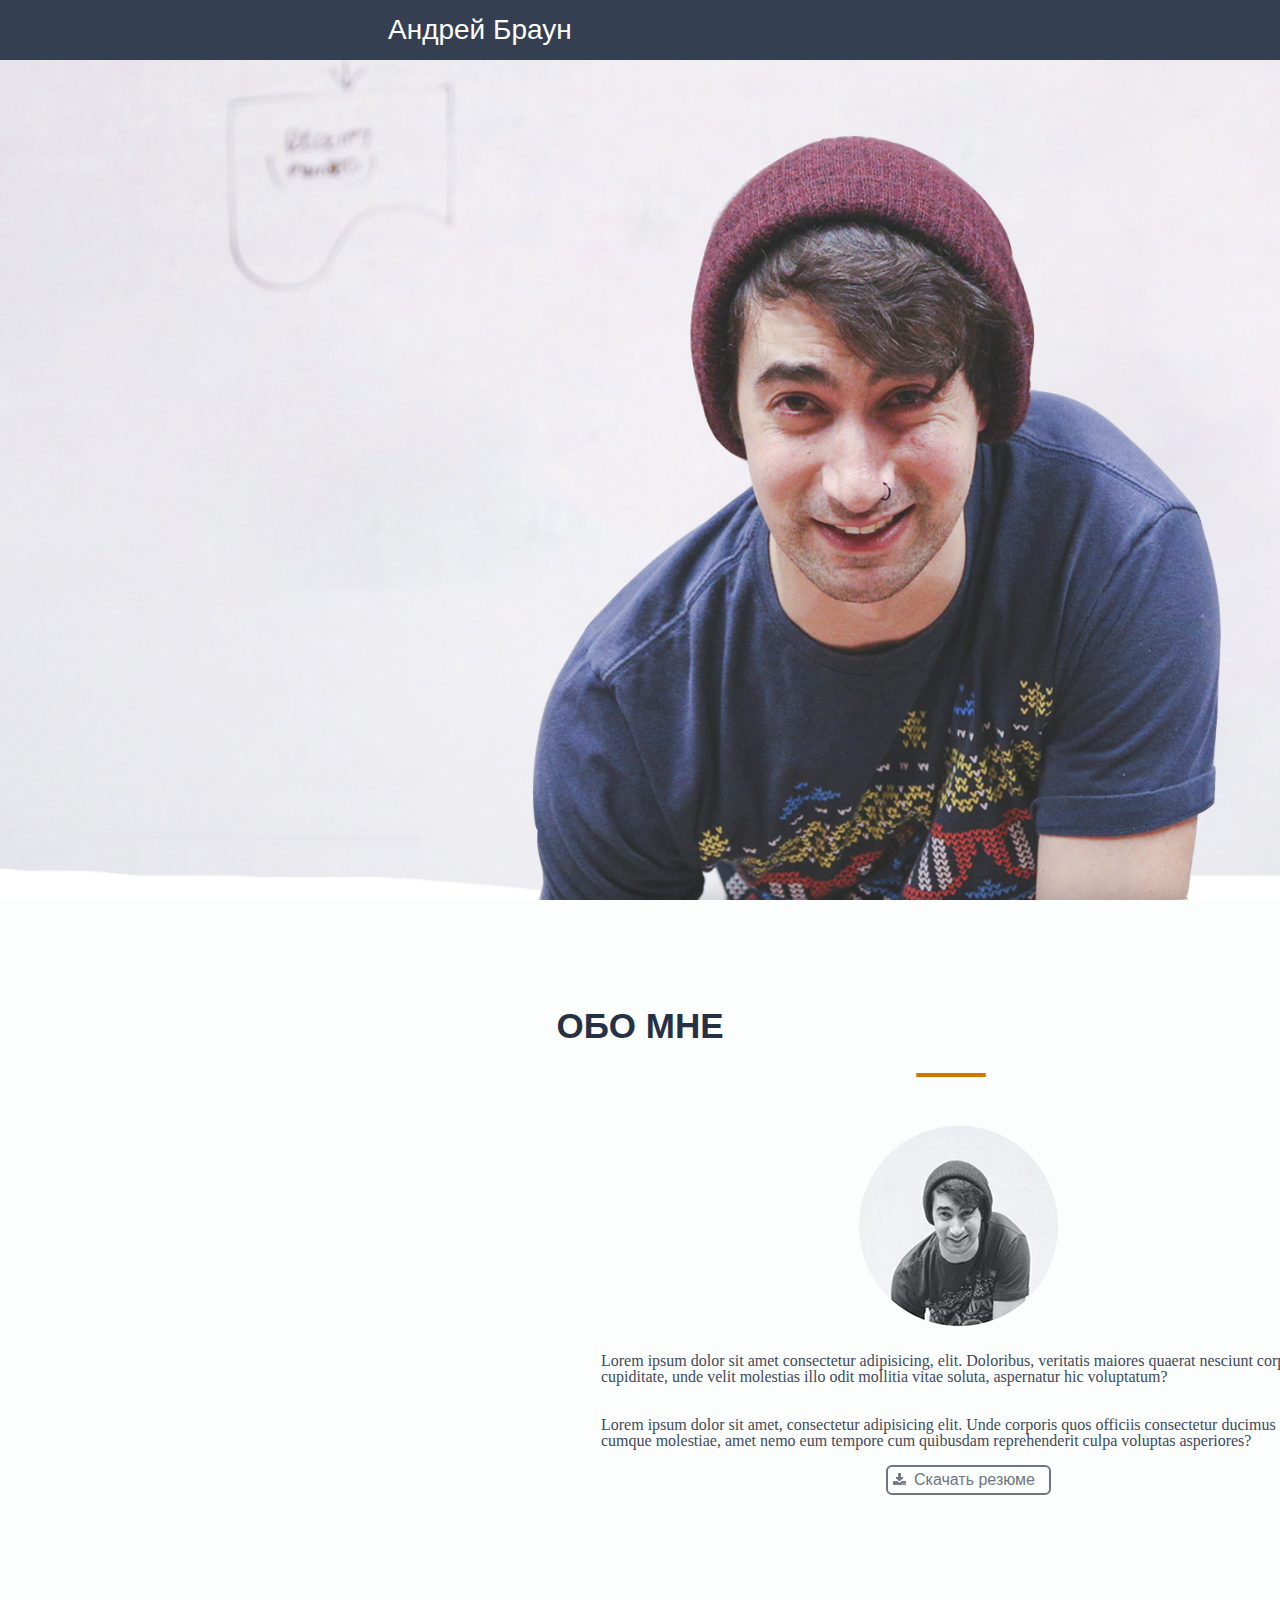
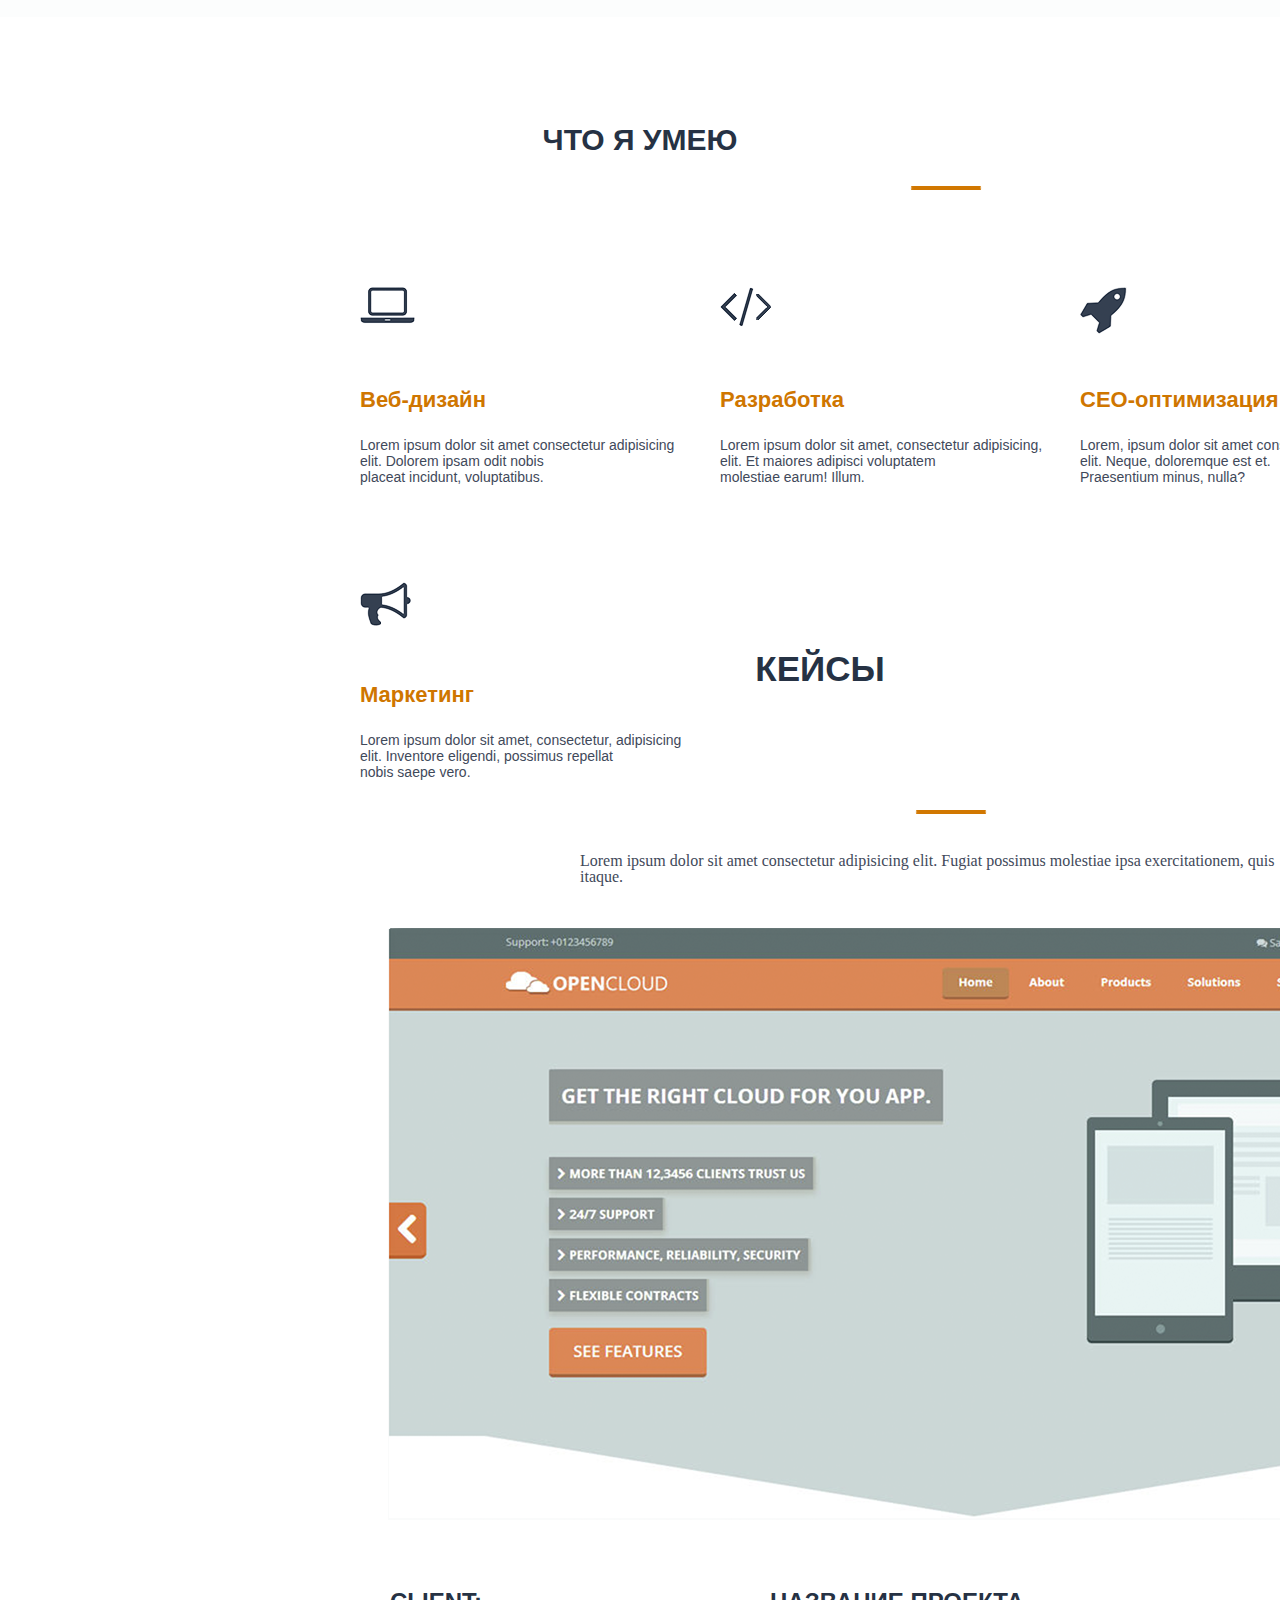
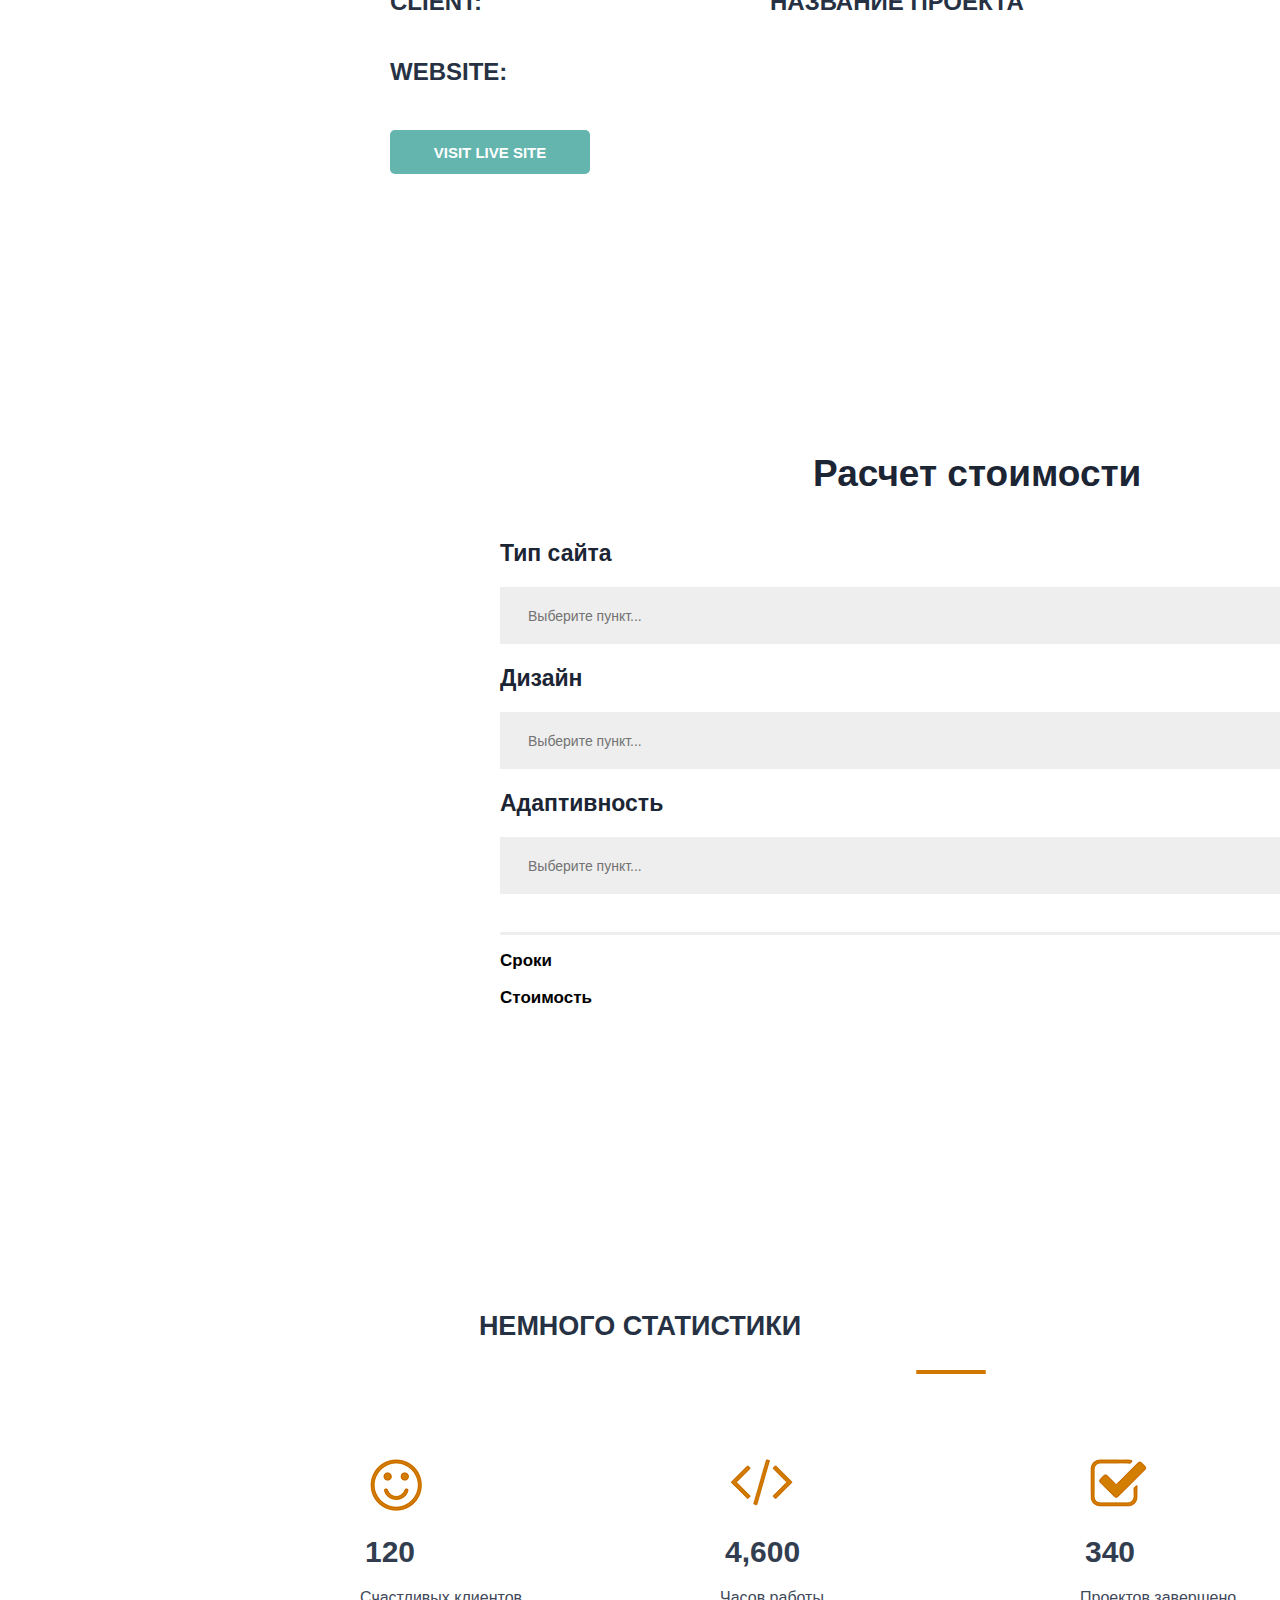
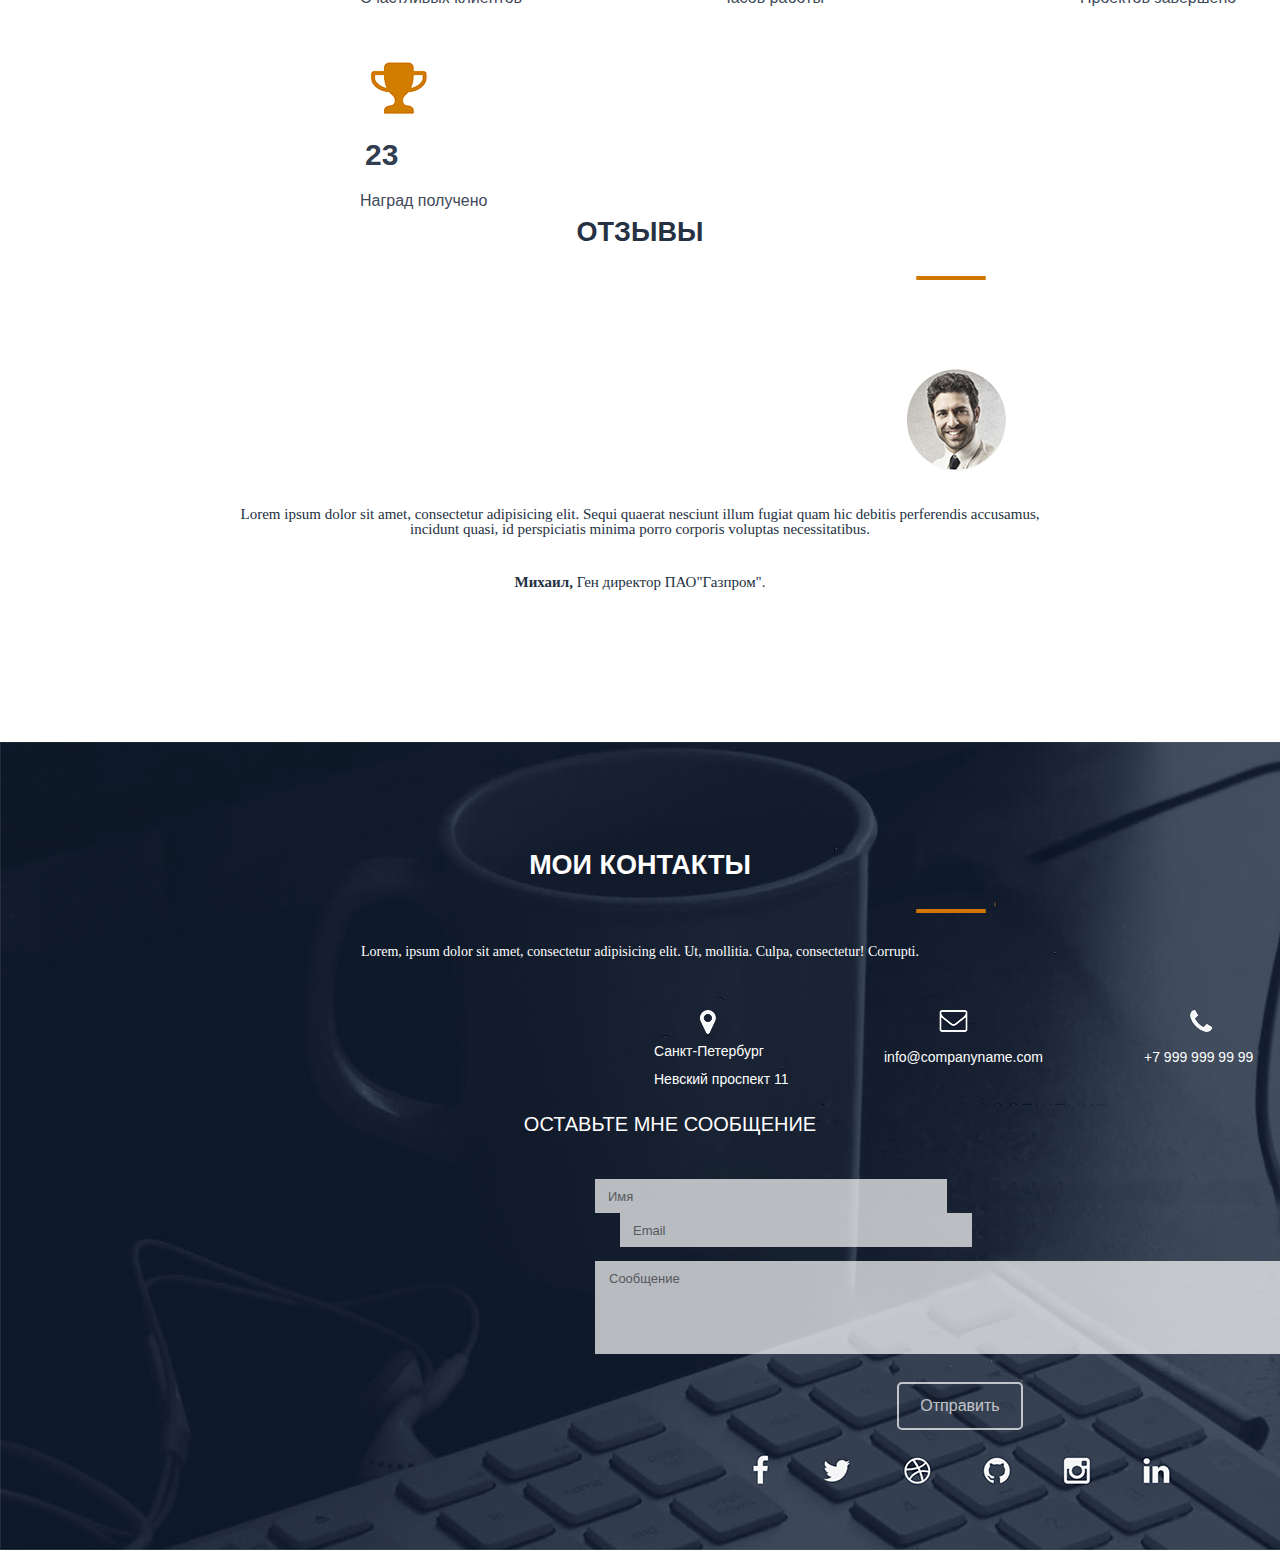
==== commit c5963c8f: "Nikolai-Durnev.github.io" ====
--- a/index.html
+++ b/index.html
@@ -17,18 +17,24 @@
 
 <script>
   window.onload = function () {
-    document.body.classList.add('loaded');
+    document.body.classList.add('loaded_hiding');
+    window.setTimeout(function () {
+      document.body.classList.add('loaded');
+      document.body.classList.remove('loaded_hiding');
+    }, 500);
   }
 </script>
 
 <div class="preloader">
-  <h3>Страница загружается...</h3>
+  <h3>Страница загружается</h3>
   <div class="preloader__row">
     <div class="preloader__item"></div>
     <div class="preloader__item"></div>
   </div>
 </div>
 <header>
+
+<div class="Mnt">
 	<nav>
 		<div class="logo">Андрей Браун</div>
 		<div class="menu"><ul>
@@ -38,9 +44,10 @@
 			<li><a href="">Прайс</a></li>
 			<li><a href="">Отзывы</a></li>
 			<li><a href="">Контакты</a></li>
-
 		</ul></div>
-	</nav>
+  </nav> 
+</div>
+
 </header>
 
 <main>
--- a/css/style.css
+++ b/css/style.css
@@ -13,9 +13,12 @@
 }
 
 .preloader h3{
-	padding-top: : 400px 0px 0px 900px;
-	color: #2e2f3b;
-	font-size: 20px;
+	position: relative;
+	text-transform: uppercase;
+	top: 400px;
+	left: 762px;
+	color: #344051;
+	font-size: 28px;
 	font-weight: 600;
 	font-family: Arial, snas-serif;
 	display: inline-block;
@@ -146,6 +149,12 @@
 	animation-delay: 2s;
 }
 
+.Mnt{
+	position: fixed;
+	z-index: 20;
+	width: 100%;
+}
+
 @keyframes topshift{
 	from{
        opacity: 0;
@@ -164,7 +173,7 @@
 
 .main{
 	width: 100%;
-	height: calc(100% - 60px);
+	height: 100%;
 	background: url(../img/boy.png) 90% 100%/auto 85% no-repeat, url(../img/фон.png) center/cover no-repeat;
 }
 
